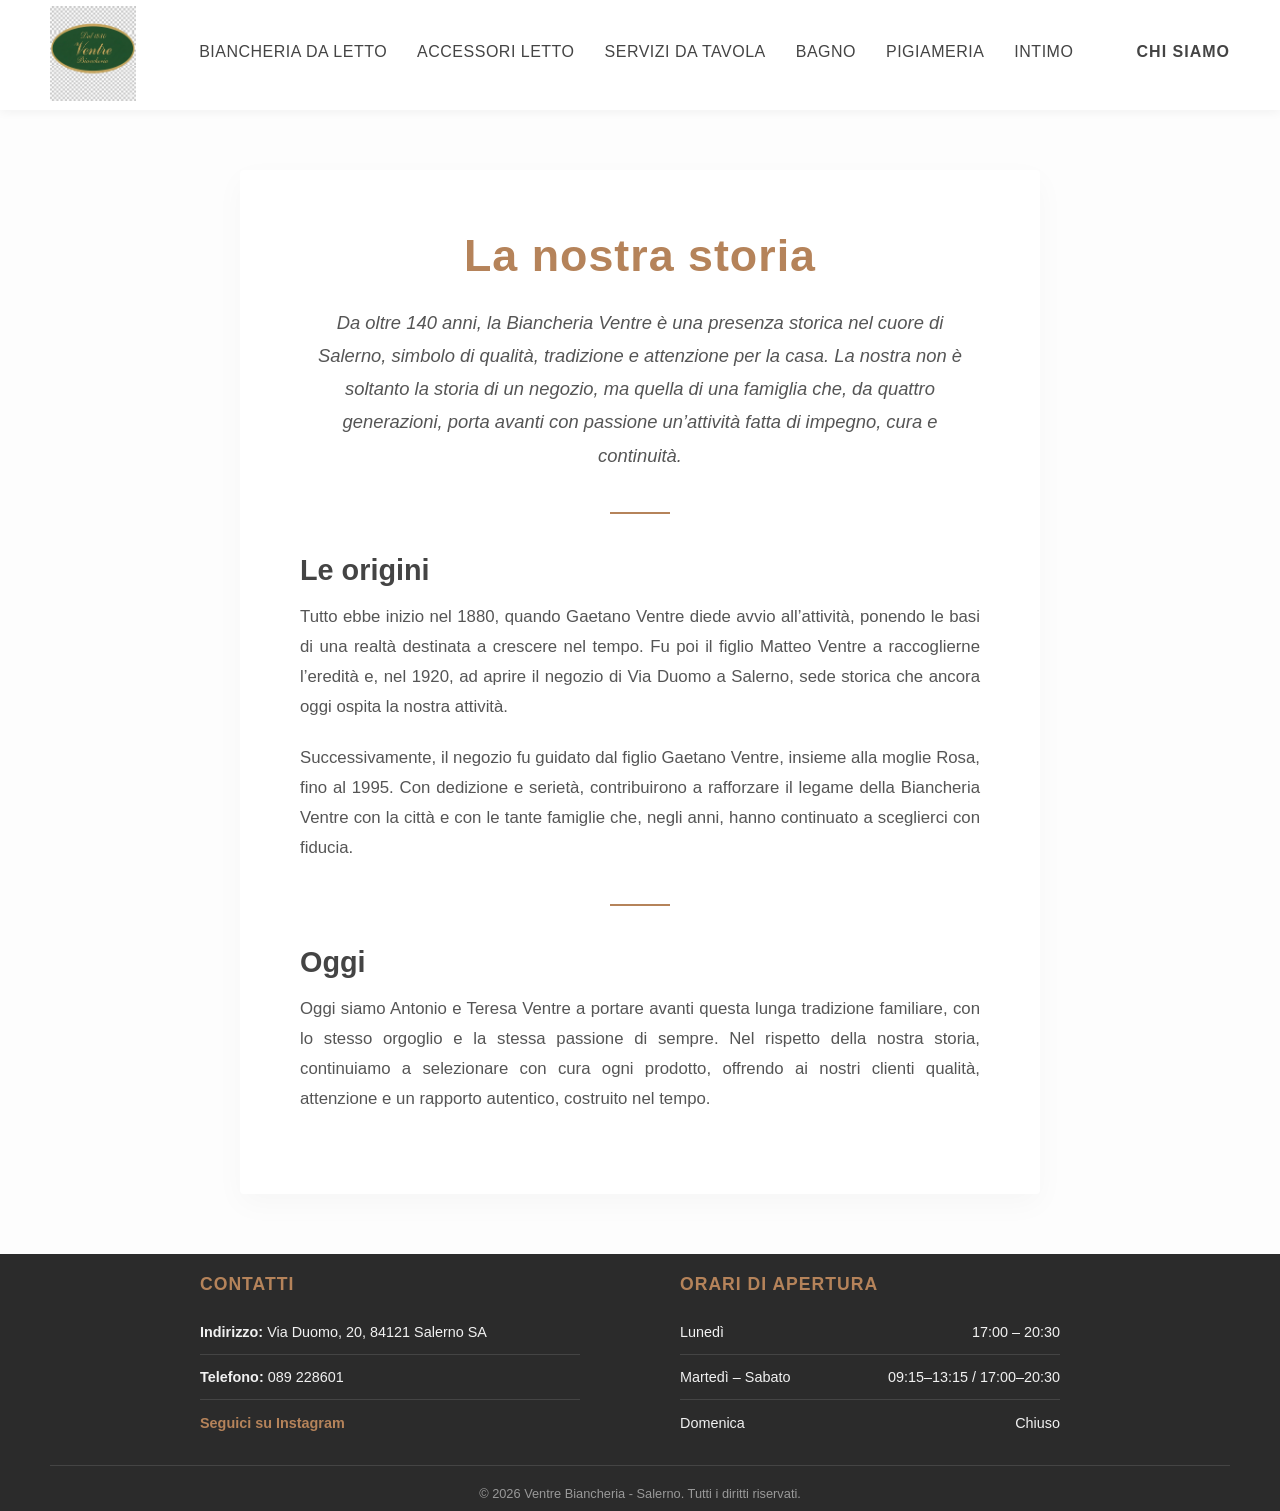
==== chi-siamo.html @ 9dea555a "Footer e pagina chi siamo" ====
<!DOCTYPE html>
<html lang="it">
<head>
    <meta charset="UTF-8">
    <meta name="viewport" content="width=device-width, initial-scale=1.0">
    <title>Chi Siamo - Biancheria Ventre dal 1880</title>
    <link rel="icon" href="./img/log.png" type="image/png">
    <link rel="stylesheet" href="style.css">
</head>
<body>

    <div id="header-container"></div>

    <main class="pagina-chi-siamo">
        
        <article class="storia-container">
            
            <h1 class="titolo-storia">La nostra storia</h1>
            
            <p class="intro-storia">
                Da oltre 140 anni, la Biancheria Ventre è una presenza storica nel cuore di Salerno, 
                simbolo di qualità, tradizione e attenzione per la casa. La nostra non è soltanto la 
                storia di un negozio, ma quella di una famiglia che, da quattro generazioni, porta avanti 
                con passione un’attività fatta di impegno, cura e continuità.
            </p>

            <div class="divisorio-elegante"></div>

            <h2 class="sottotitolo-storia">Le origini</h2>
            <p>
                Tutto ebbe inizio nel 1880, quando Gaetano Ventre diede avvio all’attività, ponendo le basi 
                di una realtà destinata a crescere nel tempo. Fu poi il figlio Matteo Ventre a raccoglierne 
                l’eredità e, nel 1920, ad aprire il negozio di Via Duomo a Salerno, sede storica che ancora 
                oggi ospita la nostra attività.
            </p>
            <p>
                Successivamente, il negozio fu guidato dal figlio Gaetano Ventre, insieme alla moglie Rosa, 
                fino al 1995. Con dedizione e serietà, contribuirono a rafforzare il legame della Biancheria 
                Ventre con la città e con le tante famiglie che, negli anni, hanno continuato a sceglierci con fiducia.
            </p>

            <div class="divisorio-elegante"></div>

            <h2 class="sottotitolo-storia">Oggi</h2>
            <p>
                Oggi siamo Antonio e Teresa Ventre a portare avanti questa lunga tradizione familiare, 
                con lo stesso orgoglio e la stessa passione di sempre. Nel rispetto della nostra storia, 
                continuiamo a selezionare con cura ogni prodotto, offrendo ai nostri clienti qualità, 
                attenzione e un rapporto autentico, costruito nel tempo.
            </p>

        </article>

    </main>

    <div id="footer-container"></div>

    <script src="./js/menu.js"></script>
    <script src="./js/footer.js"></script>

</body>
</html>
---- style.css ----
/* =========================================
   PANNELLO DI CONTROLLO (Variabili)
   ========================================= */
:root {
    --colore-sfondo-bar: #ffffff;    /* Bianco pulito per la barra */
    --colore-testo: #444444;         /* Grigio antracite morbido */
    --colore-accento: #b5835a;       /* Un color bronzo/fango elegante per l'hover */
    --colore-popup-bg: #ffffff;      /* Sfondo popup */
    --colore-sfondo-footer: #2b2b2b; /* Grigio scuro/antracite per il fondo */
    --colore-testo-footer: #f1f1f1;  /* Bianco morbido per il testo */
    --colore-accento-footer: #b5835a;/* Lo stesso color bronzo per i dettagli */
    --altezza-logo: 95px;            /* Logo un po' più grande e visibile*/
    --grandezza-testo-menu: 1.0rem;  /* Grandezza del testo del menu in alto */
    --font-principale: 'Segoe UI', Roboto, Helvetica, Arial, sans-serif; /* Font moderno */
}

/* Reset Generale */
* {
    margin: 0;
    padding: 0;
    box-sizing: border-box;
}

body {
    font-family: var(--font-principale);
    background-color: #fdfdfd; 
    color: var(--colore-testo);
    display: flex;
    flex-direction: column;
    min-height: 100vh; /* Il sito deve essere alto almeno il 100% dello schermo (View Height) */
}

main {
    flex-grow: 1; 
}

/* --- TOP BAR --- */
.top-bar {
    display: flex;
    justify-content: space-between;
    align-items: center;
    padding: 0 50px;                 /* Più spazio ai lati */
    height: 110px;                   /* Altezza fissa per dare respiro */
    background-color: var(--colore-sfondo-bar);
    box-shadow: 0 2px 10px rgba(0,0,0,0.05); /* Un'ombra leggerissima per dare eleganza */
    position: sticky;
    top: 0;
    z-index: 1000;
}

/* --- LOGO --- */
.logo-img {
    height: var(--altezza-logo);
    transition: transform 0.3s ease; /* Effetto zoom leggero al passaggio */
}
.logo-img:hover {
    transform: scale(1.05);
}

/* --- MENU CENTRALE --- */
.menu-list {
    list-style: none;
    display: flex;
    align-items: center;
    gap: 30px;
}

.menu-item {
    position: relative;
    display: flex;
    align-items: center; /* Centra il testo in verticale al millimetro */
    height: var(--altezza-logo); /* Il righello ora è qui */
}

/* 2. Il link torna normale, così la linea riappare sotto e non di lato */
.menu-item a {
    text-decoration: none;
    color: var(--colore-testo);
    font-size: var(--grandezza-testo-menu);
    font-weight: 500;
    letter-spacing: 0.5px;
    text-transform: uppercase;
    transition: color 0.3s ease;
    display: block; /* Comando fondamentale per mandare a capo la linea! */
}

/* Effetto Sottolineatura che appare al passaggio */
.menu-item a::after {
    content: '';
    display: block;
    width: 0;
    height: 1.5px;
    background: var(--colore-accento);
    transition: width 0.3s;
    margin-top: 5px;
}

.menu-item a:hover {
    color: var(--colore-accento);
}

.menu-item a:hover::after {
    width: 100%;
}

/* --- POPUP SOTTOCATEGORIE --- */
.popup-sottocategorie {
    display: none;
    position: absolute;
    top: 100%;
    left: 50%;
    transform: translateX(-50%);    /* Centra il popup rispetto alla voce */
    background-color: var(--colore-popup-bg);
    min-width: 220px;
    padding: 20px;
    border-top: 3px solid var(--colore-accento); /* Una linea di colore sopra il popup */
    box-shadow: 0 10px 30px rgba(0,0,0,0.1);
    text-align: center;
    border-radius: 0 0 8px 8px;     /* Arrotonda solo il basso */
}

/* --- STILE LINK SOTTOCATEGORIE --- */

.link-sottocategoria {
    display: block;          /* Fa sì che ogni link vada a capo occupando tutta la riga */
    text-decoration: none;   /* Toglie la sottolineatura standard */
    color: var(--colore-testo); /* Usa il grigio che abbiamo scelto sopra */
    padding: 8px 0;          /* Distanzia un po' i link tra loro */
    font-size: 0.9rem;       /* Leggermente più piccolo del menu principale */
    transition: all 0.2s;    /* Rende il passaggio del mouse morbidissimo */
    border-bottom: 1px solid transparent; /* Prepara un bordino invisibile */
}

.link-sottocategoria:hover {
    color: var(--colore-accento);    /* Cambia colore al passaggio */
    padding-left: 5px;               /* Piccolo effetto movimento verso destra */
    background-color: #fefefe;       /* Cambia leggermente lo sfondo della riga */
}

/* Animazione del popup */
.menu-item:hover .popup-sottocategorie {
    display: block;
    animation: fadeIn 0.3s ease;
}

@keyframes fadeIn {
    from { opacity: 0; transform: translateX(-50%) translateY(10px); }
    to { opacity: 1; transform: translateX(-50%) translateY(0); }
}

.info-destra {
    display: flex;
    align-items: center;
    height: var(--altezza-logo);
}

/* --- CHI SIAMO (DESTRA) --- */
.btn-chi-siamo {
    text-decoration: none;
    color: var(--colore-testo);
    font-size: var(--grandezza-testo-menu); 
    font-weight: 600;
    text-transform: uppercase;
    letter-spacing: 1px;
    transition: color 0.3s;
    display: block;
}

.btn-chi-siamo:hover {
    color: var(--colore-accento);   /* Cambia solo colore al passaggio */
}

.btn-chi-siamo::after {
    content: '';
    display: block;
    width: 0;
    height: 1.5px;                   /* Stesso spessore del menu */
    background: var(--colore-accento); /* Usa il color bronzo */
    transition: width 0.3s;
    margin-top: 5px;                 /* Stesso spazio che spinge la linea in basso */
}

.btn-chi-siamo:hover::after {
    width: 100%;
}

/* =========================================
   PAGINA "CHI SIAMO"
   ========================================= */

.pagina-chi-siamo {
    padding: 60px 20px;           /* Spazio sopra e sotto per far respirare la pagina */
    background-color: #fdfdfd;    /* Sfondo morbidissimo */
}

/* La scatola bianca centrale che contiene il testo */
.storia-container {
    max-width: 800px;             /* Non troppo largo, altrimenti l'occhio si stanca a leggere */
    margin: 0 auto;               /* Centra la scatola nello schermo */
    background-color: #ffffff;
    padding: 60px;                /* Spazio tra il testo e i bordi della scatola */
    box-shadow: 0 10px 30px rgba(0,0,0,0.03); /* Un'ombra impercettibile per dare rilievo */
    border-radius: 4px;
}

/* Titolo principale */
.titolo-storia {
    text-align: center;
    color: var(--colore-accento); /* Usa il color bronzo che abbiamo impostato su in cima */
    font-size: 2.8rem;
    margin-bottom: 25px;
    letter-spacing: 1px;
}

/* Sottotitoli (Le origini, Oggi) */
.sottotitolo-storia {
    color: var(--colore-testo);
    font-size: 1.8rem;
    margin-top: 30px;
    margin-bottom: 15px;
}

/* Stile per i testi dei paragrafi */
.storia-container p {
    font-size: 1.05rem;
    line-height: 1.8;             /* Spazio tra le righe per facilitare la lettura */
    margin-bottom: 20px;
    color: #555;                  /* Un grigio leggermente più morbido per la lettura lunga */
    text-align: justify;          /* Allinea il testo sia a destra che a sinistra */
}

/* Stile speciale per l'introduzione */
.intro-storia {
    font-size: 1.15rem !important; /* Leggermente più grande del resto */
    font-style: italic;            /* Corsivo per dare un tono poetico/storico */
    text-align: center !important; /* L'intro la centriamo */
    color: #666;
}

/* La lineetta decorativa per separare le sezioni */
.divisorio-elegante {
    width: 60px;
    height: 2px;
    background-color: var(--colore-accento);
    margin: 40px auto;            /* Si posiziona automaticamente al centro */
}

/* =========================================
   FOOTER (Parte finale del sito)
   ========================================= */

.main-footer {
    background-color: var(--colore-sfondo-footer);
    color: var(--colore-testo-footer);
    padding: 20px 50px 10px 50px; /* Spazi interni molto ridotti */
    margin-top: auto;             /* Aiuta a spingere il footer a fine pagina */
}

.footer-content {
    display: flex;
    justify-content: center; /* Centra le due colonne in mezzo allo schermo */
    gap: 80px;               /* Distanza elegante tra Contatti e Orari */
    flex-wrap: wrap;
    max-width: 900px;        /* Evita che le colonne si allontanino troppo sui monitor grandi */
    margin: 0 auto 20px auto;/* auto a destra e sinistra centra il blocco intero */
}

/* Stile per ogni singola colonna */
.footer-col {
    flex: 0 1 350px;         /* Le colonne saranno larghe al massimo 350px */
}

.footer-col h3 {
    font-size: 1.1rem;
    text-transform: uppercase;
    letter-spacing: 1px;
    margin-bottom: 15px;
    color: var(--colore-accento-footer);
}

.footer-col p {
    font-size: 0.9rem;
    line-height: 1.6;
    margin-bottom: 10px;
}

.footer-col:last-child {
    text-align: left;
}

/* Stile per la riga finale del Copyright */
.footer-bottom {
    text-align: center;
    font-size: 0.8rem;
    border-top: 1px solid #444;     /* Riga separatrice sopra il copyright */
    padding-top: 20px;
    color: #999;                    /* Grigio più chiaro per non distrarre */
}

/* Allarghiamo un po' le colonne per evitare che l'indirizzo vada a capo */
.footer-col {
    flex: 0 1 400px; 
}

/* La struttura base per entrambe le liste (Contatti e Orari) */
.lista-allineata {
    list-style: none;
    max-width: 380px;
}

/* LA MAGIA: Impostiamo un'altezza fissa per TUTTE le righe! */
.lista-allineata li {
    font-size: 0.9rem;
    padding: 8px 0;
    min-height: 45px;        /* Tutte le righe saranno alte almeno 45 pixel */
    display: flex;
    align-items: center;     /* Centra il testo in altezza nella sua riga */
}

/* Stile per la colonna Contatti */
.riga-contatti {
    border-bottom: 1px solid #444;  /* Sostituito "transparent" con il colore della linea visibile! */
    width: 100%;                    /* Assicura che la linea sia lunga quanto quella degli orari */
}

/* Stile per la colonna Orari */
.riga-orari {
    justify-content: space-between; /* Giorni a sinistra, ore a destra */
    border-bottom: 1px solid #444;  /* Riga visibile */
    width: 100%;
}

.lista-allineata li:last-child {
    border-bottom: none; /* "none" significa "nessuno", quindi fa sparire l'ultima riga */
}
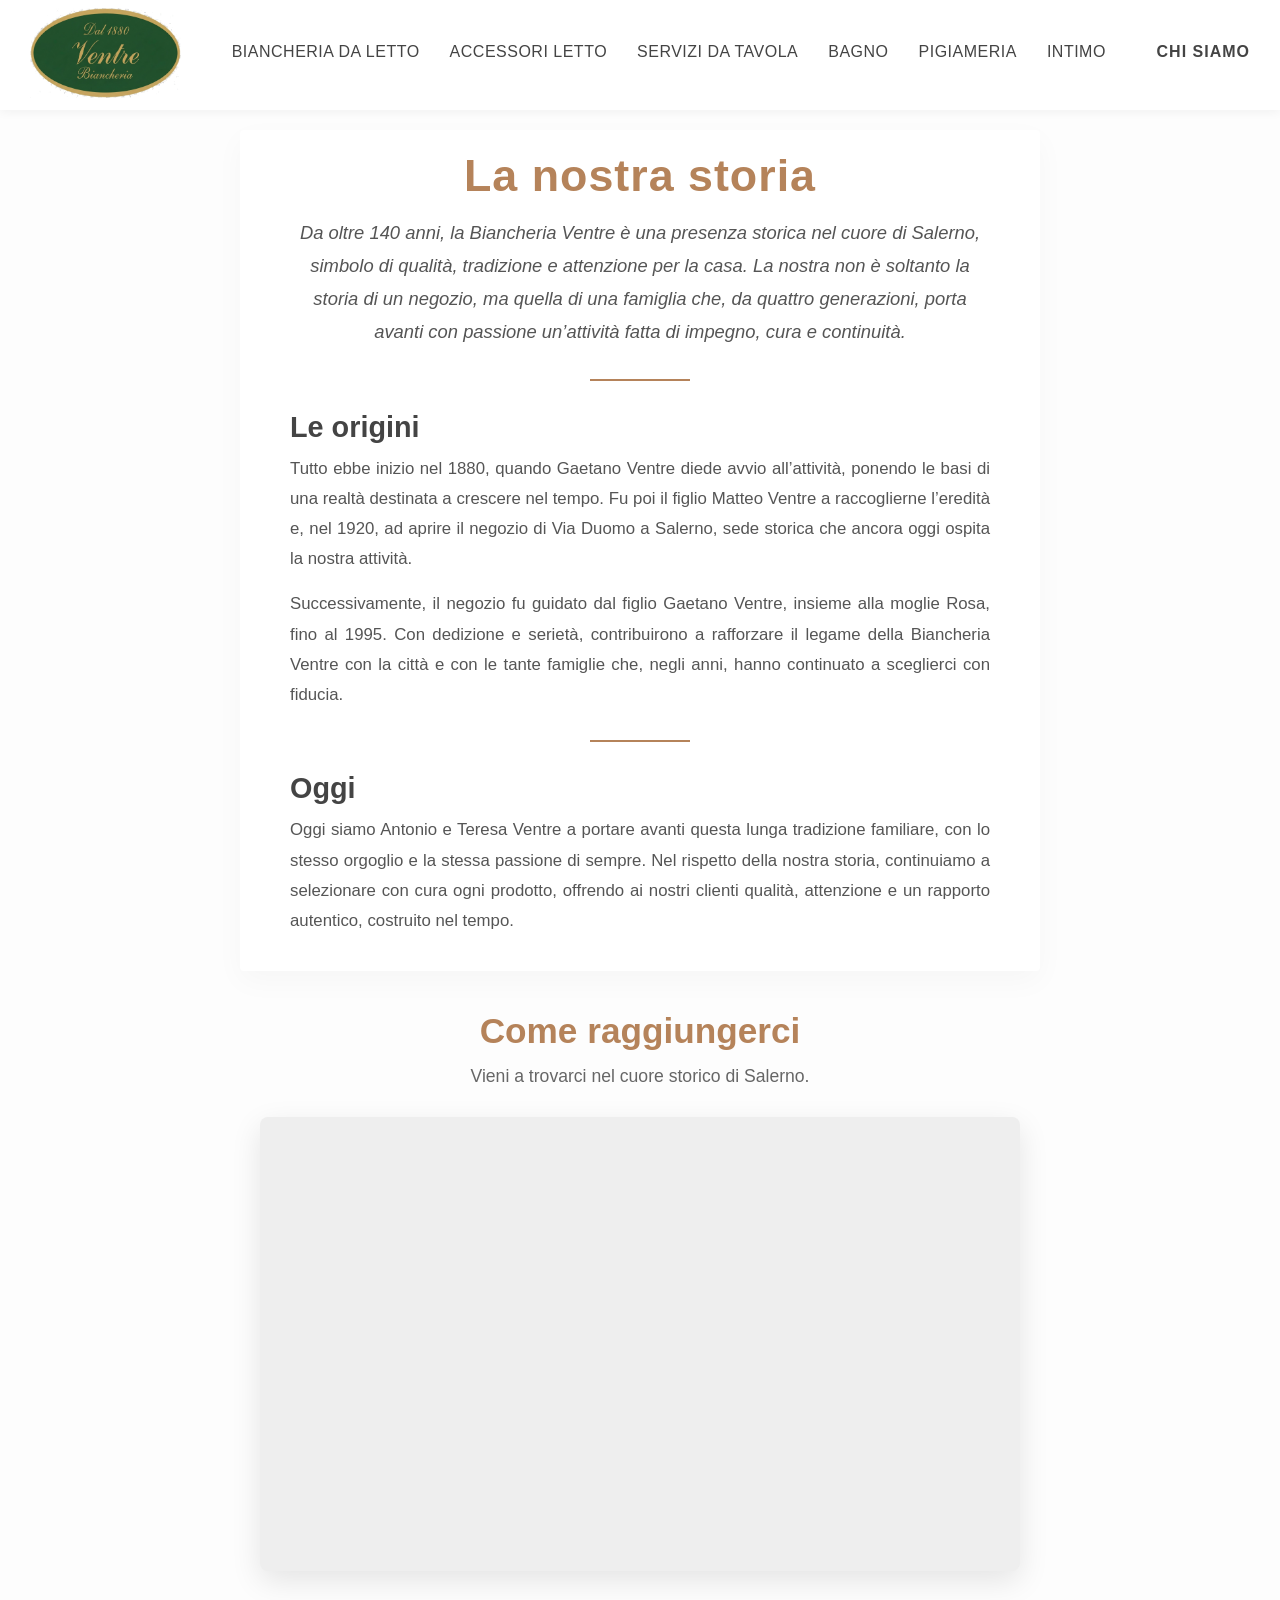
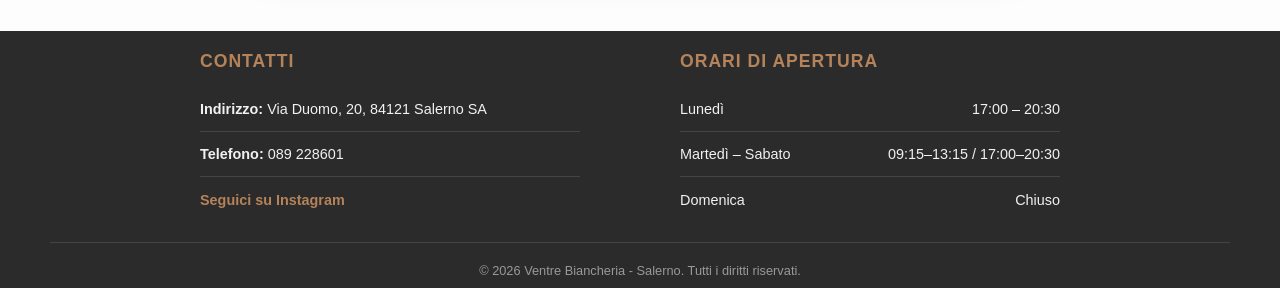
==== commit 8697fd01: "Come raggiungerci-chi_siamo" ====
--- a/chi-siamo.html
+++ b/chi-siamo.html
@@ -50,6 +50,18 @@
             </p>
 
         </article>
+        
+        <section class="sezione-mappa">
+            <h2 class="titolo-mappa">Come raggiungerci</h2>
+            <p class="sottotitolo-mappa">Vieni a trovarci nel cuore storico di Salerno.</p>
+            
+            <div class="contenitore-mappa">
+                <iframe 
+                    src="https://www.google.com/maps/embed?pb=!1m18!1m12!1m3!1d3025.774422131521!2d14.759333799999999!3d40.678939!2m3!1f0!2f0!3f0!3m2!1i1024!2i768!4f13.1!3m3!1m2!1s0x133bc22f5de855bf%3A0x8a1cd6700979a25c!2sVentre%20Antonio%20biancheria!5e0!3m2!1sit!2sit!4v1773412948209!5m2!1sit!2sit" 
+                    width="100%" height="450" style="border:0;" allowfullscreen="" loading="lazy" referrerpolicy="no-referrer-when-downgrade">
+                </iframe>
+            </div>
+        </section>
 
     </main>
 
--- a/style.css
+++ b/style.css
@@ -9,7 +9,7 @@
     --colore-sfondo-footer: #2b2b2b; /* Grigio scuro/antracite per il fondo */
     --colore-testo-footer: #f1f1f1;  /* Bianco morbido per il testo */
     --colore-accento-footer: #b5835a;/* Lo stesso color bronzo per i dettagli */
-    --altezza-logo: 95px;            /* Logo un po' più grande e visibile*/
+    --altezza-logo: 90px;            /* Logo un po' più grande e visibile*/
     --grandezza-testo-menu: 1.0rem;  /* Grandezza del testo del menu in alto */
     --font-principale: 'Segoe UI', Roboto, Helvetica, Arial, sans-serif; /* Font moderno */
 }
@@ -39,7 +39,7 @@
     display: flex;
     justify-content: space-between;
     align-items: center;
-    padding: 0 50px;                 /* Più spazio ai lati */
+    padding: 0 30px;                 /* Più spazio ai lati */
     height: 110px;                   /* Altezza fissa per dare respiro */
     background-color: var(--colore-sfondo-bar);
     box-shadow: 0 2px 10px rgba(0,0,0,0.05); /* Un'ombra leggerissima per dare eleganza */
@@ -112,7 +112,7 @@
     transform: translateX(-50%);    /* Centra il popup rispetto alla voce */
     background-color: var(--colore-popup-bg);
     min-width: 220px;
-    padding: 20px;
+    padding: 10px;
     border-top: 3px solid var(--colore-accento); /* Una linea di colore sopra il popup */
     box-shadow: 0 10px 30px rgba(0,0,0,0.1);
     text-align: center;
@@ -189,7 +189,7 @@
    ========================================= */
 
 .pagina-chi-siamo {
-    padding: 60px 20px;           /* Spazio sopra e sotto per far respirare la pagina */
+    padding: 20px 10px;           /* Spazio sopra e sotto per far respirare la pagina */
     background-color: #fdfdfd;    /* Sfondo morbidissimo */
 }
 
@@ -198,7 +198,7 @@
     max-width: 800px;             /* Non troppo largo, altrimenti l'occhio si stanca a leggere */
     margin: 0 auto;               /* Centra la scatola nello schermo */
     background-color: #ffffff;
-    padding: 60px;                /* Spazio tra il testo e i bordi della scatola */
+    padding: 20px 50px;                /* Spazio tra il testo e i bordi della scatola */
     box-shadow: 0 10px 30px rgba(0,0,0,0.03); /* Un'ombra impercettibile per dare rilievo */
     border-radius: 4px;
 }
@@ -208,7 +208,7 @@
     text-align: center;
     color: var(--colore-accento); /* Usa il color bronzo che abbiamo impostato su in cima */
     font-size: 2.8rem;
-    margin-bottom: 25px;
+    margin-bottom: 15px;
     letter-spacing: 1px;
 }
 
@@ -216,15 +216,15 @@
 .sottotitolo-storia {
     color: var(--colore-testo);
     font-size: 1.8rem;
-    margin-top: 30px;
-    margin-bottom: 15px;
+    margin-top: 20px;
+    margin-bottom: 10px;
 }
 
 /* Stile per i testi dei paragrafi */
 .storia-container p {
     font-size: 1.05rem;
     line-height: 1.8;             /* Spazio tra le righe per facilitare la lettura */
-    margin-bottom: 20px;
+    margin-bottom: 15px;
     color: #555;                  /* Un grigio leggermente più morbido per la lettura lunga */
     text-align: justify;          /* Allinea il testo sia a destra che a sinistra */
 }
@@ -239,12 +239,42 @@
 
 /* La lineetta decorativa per separare le sezioni */
 .divisorio-elegante {
-    width: 60px;
+    width: 100px;
     height: 2px;
     background-color: var(--colore-accento);
-    margin: 40px auto;            /* Si posiziona automaticamente al centro */
-}
-
+    margin: 30px auto;            /* Si posiziona automaticamente al centro */
+}
+
+/* =========================================
+   SEZIONE MAPPA
+   ========================================= */
+.sezione-mappa {
+    max-width: 800px;         /* Larga esattamente quanto il testo della storia */
+    margin: 40px auto;        /* 60px di spazio sopra e sotto, "auto" per centrarla */
+    text-align: center;       /* Centra i titoli */
+    padding: 0px 20px;          /* Evita che tocchi i bordi sui cellulari */
+}
+
+.titolo-mappa {
+    color: var(--colore-accento); /* Il tuo color bronzo elegante */
+    font-size: 2.2rem;
+    margin-bottom: 15px;
+}
+
+.sottotitolo-mappa {
+    color: #666;
+    margin-bottom: 30px;
+    font-size: 1.1rem;
+}
+
+/* La cornice della mappa */
+.contenitore-mappa {
+    width: 100%;
+    border-radius: 8px;       /* Arrotonda gli angoli della mappa */
+    overflow: hidden;         /* "Taglia" gli spigoli della mappa che escono dagli angoli arrotondati */
+    box-shadow: 0 10px 30px rgba(0,0,0,0.1); /* Un'ombra morbida ed elegante */
+    background-color: #eee;   /* Colore di fondo mentre la mappa carica */
+}
 /* =========================================
    FOOTER (Parte finale del sito)
    ========================================= */
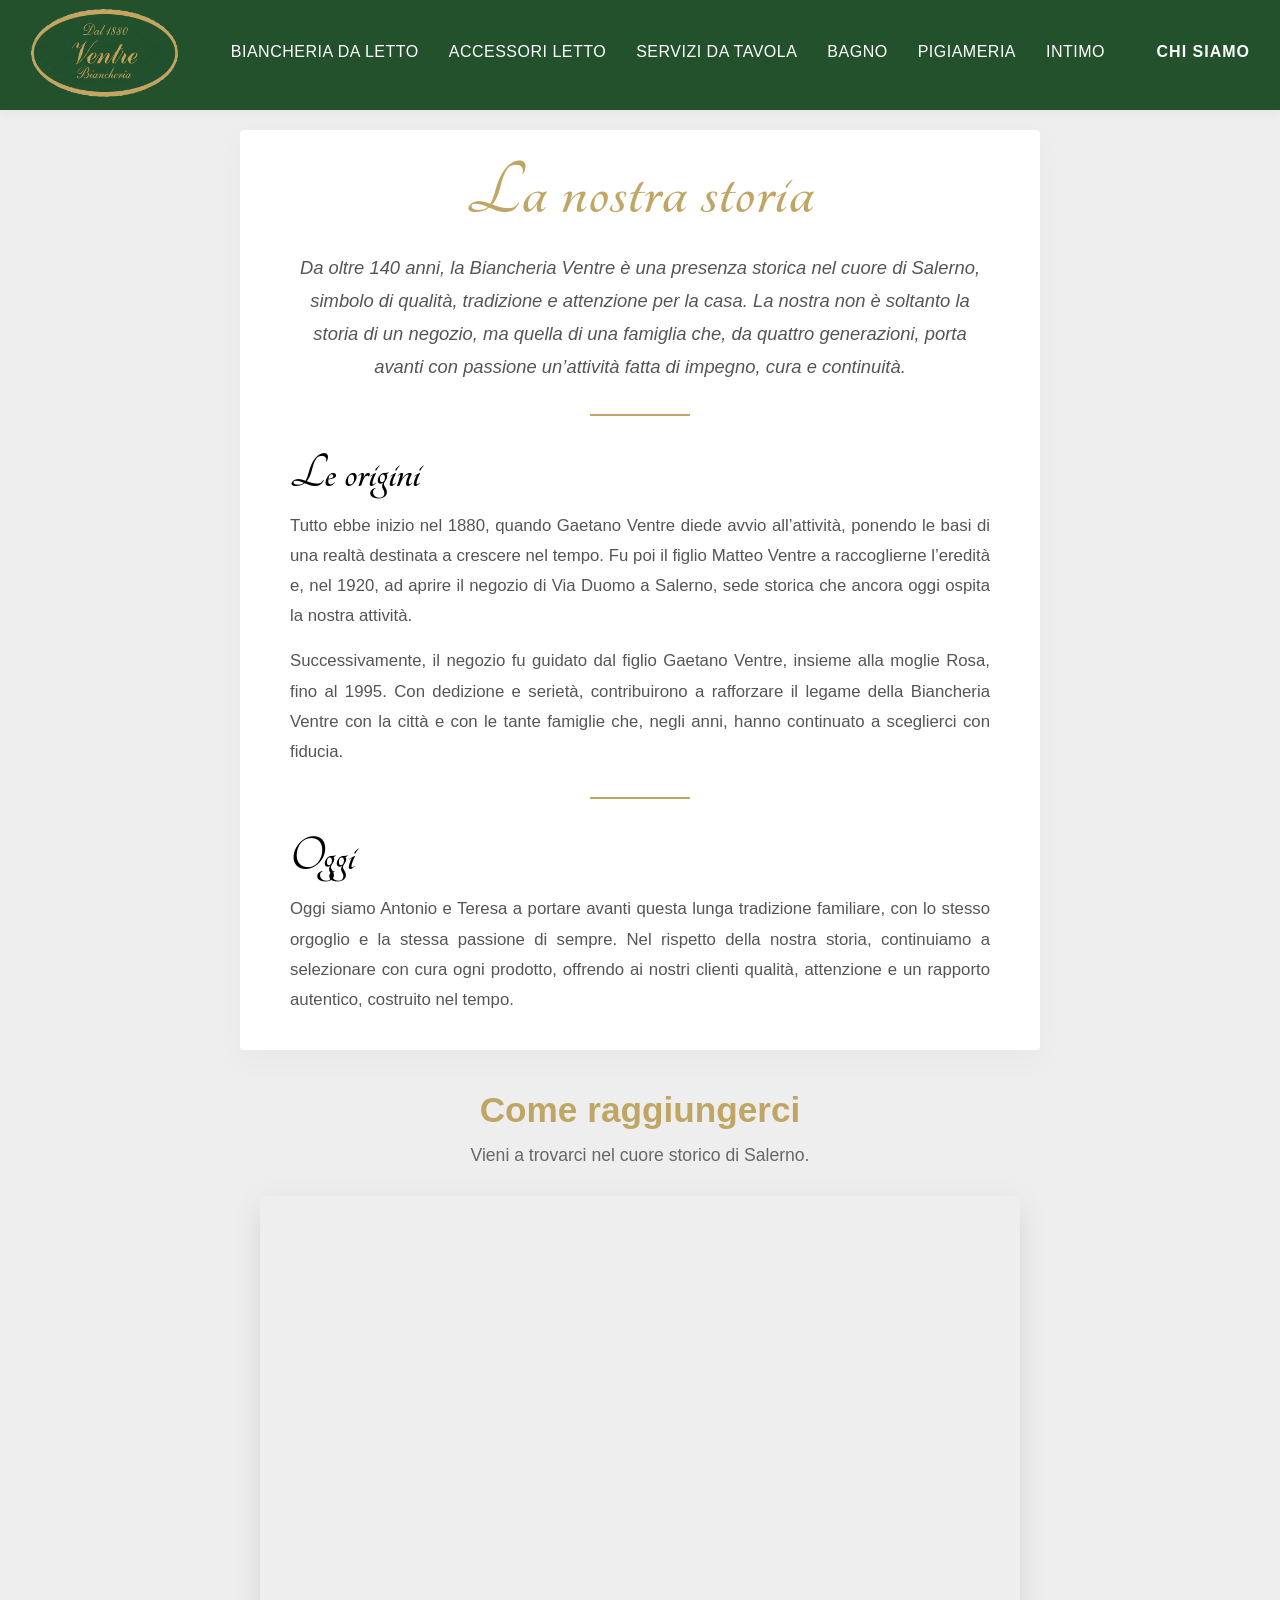
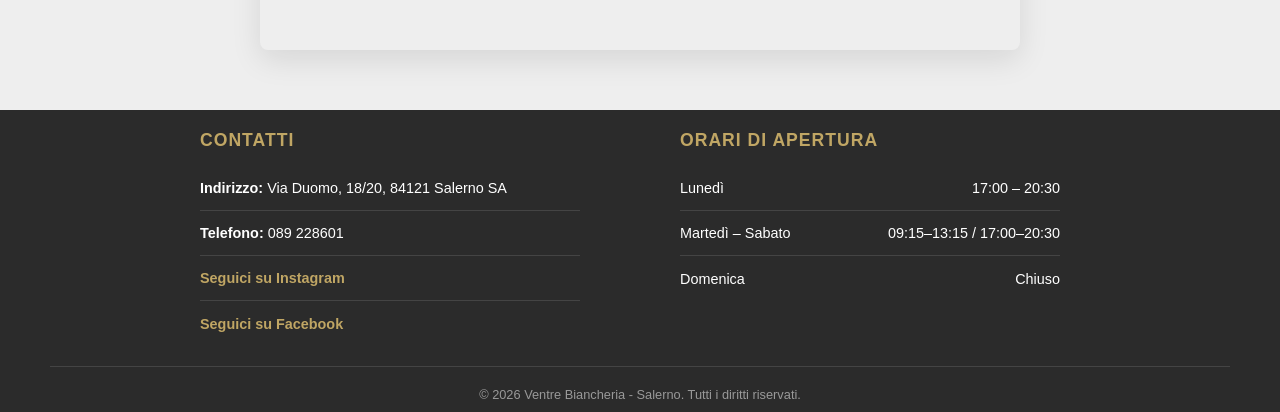
==== commit 3f72d4a4: "sistemazione di font nel chi siamo, aggiunta di link facebook, aggiunta loghi di facebook e insta." ====
--- a/chi-siamo.html
+++ b/chi-siamo.html
@@ -5,7 +5,10 @@
     <meta name="viewport" content="width=device-width, initial-scale=1.0">
     <title>Chi Siamo - Biancheria Ventre dal 1880</title>
     <link rel="icon" href="./img/log.png" type="image/png">
-    <link rel="stylesheet" href="style.css">
+    <link href="https://fonts.googleapis.com/css2?family=Tangerine:wght@700&display=swap" rel="stylesheet">
+        <link rel="stylesheet" href="https://cdnjs.cloudflare.com/ajax/libs/font-awesome/6.5.0/css/all.min.css">
+        <link rel="stylesheet" href="style.css">
+
 </head>
 <body>
 
@@ -43,7 +46,7 @@
 
             <h2 class="sottotitolo-storia">Oggi</h2>
             <p>
-                Oggi siamo Antonio e Teresa Ventre a portare avanti questa lunga tradizione familiare, 
+                Oggi siamo Antonio e Teresa a portare avanti questa lunga tradizione familiare, 
                 con lo stesso orgoglio e la stessa passione di sempre. Nel rispetto della nostra storia, 
                 continuiamo a selezionare con cura ogni prodotto, offrendo ai nostri clienti qualità, 
                 attenzione e un rapporto autentico, costruito nel tempo.
--- a/style.css
+++ b/style.css
@@ -2,16 +2,33 @@
    PANNELLO DI CONTROLLO (Variabili)
    ========================================= */
 :root {
-    --colore-sfondo-bar: #ffffff;    /* Bianco pulito per la barra */
-    --colore-testo: #444444;         /* Grigio antracite morbido */
-    --colore-accento: #b5835a;       /* Un color bronzo/fango elegante per l'hover */
-    --colore-popup-bg: #ffffff;      /* Sfondo popup */
-    --colore-sfondo-footer: #2b2b2b; /* Grigio scuro/antracite per il fondo */
-    --colore-testo-footer: #f1f1f1;  /* Bianco morbido per il testo */
-    --colore-accento-footer: #b5835a;/* Lo stesso color bronzo per i dettagli */
-    --altezza-logo: 90px;            /* Logo un po' più grande e visibile*/
-    --grandezza-testo-menu: 1.0rem;  /* Grandezza del testo del menu in alto */
-    --font-principale: 'Segoe UI', Roboto, Helvetica, Arial, sans-serif; /* Font moderno */
+    --background-color: #eeeeee;
+    /* Colore di sfondo del body */
+    --colore-sfondo-bar: #23512C;
+    /* Bianco pulito per la barra */
+    --colore-testo: #000000;
+    /* Grigio antracite morbido */
+    --colore-testo2: #C0A664;
+    /* Oro del logo */
+    --colore-accento: #C0A664;
+    /* Un color bronzo/fango elegante per l'hover */
+    --colore-popup-bg: #ffffff;
+    /* Sfondo popup */
+    --colore-sfondo-footer: #2b2b2b;
+    /* Grigio scuro/antracite per il fondo */
+    --colore-testo-footer: #ffffff;
+    /* Bianco morbido per il testo */
+    --colore-accento-footer: #C0A664;
+    /* Lo stesso color bronzo per i dettagli */
+    --colore-sfondo-menu-tendina: #ffffff;
+    /* Colore personalizzabile per lo sfondo dei menu a tendina */
+    --altezza-logo: 90px;
+    /* Logo un po' più grande e visibile*/
+    --grandezza-testo-menu: 1.0rem;
+    /* Grandezza del testo del menu in alto */
+    --font-principale: 'Segoe UI', Roboto, Helvetica, Arial, sans-serif;
+    /* Font moderno */
+    --font-logo: 'Tangerine', cursive;
 }
 
 /* Reset Generale */
@@ -23,15 +40,16 @@
 
 body {
     font-family: var(--font-principale);
-    background-color: #fdfdfd; 
+    background-color: var(--background-color);
     color: var(--colore-testo);
     display: flex;
     flex-direction: column;
-    min-height: 100vh; /* Il sito deve essere alto almeno il 100% dello schermo (View Height) */
+    min-height: 100vh;
+    /* Il sito deve essere alto almeno il 100% dello schermo (View Height) */
 }
 
 main {
-    flex-grow: 1; 
+    flex-grow: 1;
 }
 
 /* --- TOP BAR --- */
@@ -39,10 +57,13 @@
     display: flex;
     justify-content: space-between;
     align-items: center;
-    padding: 0 30px;                 /* Più spazio ai lati */
-    height: 110px;                   /* Altezza fissa per dare respiro */
+    padding: 0 30px;
+    /* Più spazio ai lati */
+    height: 110px;
+    /* Altezza fissa per dare respiro */
     background-color: var(--colore-sfondo-bar);
-    box-shadow: 0 2px 10px rgba(0,0,0,0.05); /* Un'ombra leggerissima per dare eleganza */
+    box-shadow: 0 2px 10px rgba(0, 0, 0, 0.05);
+    /* Un'ombra leggerissima per dare eleganza */
     position: sticky;
     top: 0;
     z-index: 1000;
@@ -51,8 +72,10 @@
 /* --- LOGO --- */
 .logo-img {
     height: var(--altezza-logo);
-    transition: transform 0.3s ease; /* Effetto zoom leggero al passaggio */
-}
+    transition: transform 0.3s ease;
+    /* Effetto zoom leggero al passaggio */
+}
+
 .logo-img:hover {
     transform: scale(1.05);
 }
@@ -68,24 +91,27 @@
 .menu-item {
     position: relative;
     display: flex;
-    align-items: center; /* Centra il testo in verticale al millimetro */
-    height: var(--altezza-logo); /* Il righello ora è qui */
+    align-items: center;
+    /* Centra il testo in verticale al millimetro */
+    height: var(--altezza-logo);
+    /* Il righello ora è qui */
 }
 
 /* 2. Il link torna normale, così la linea riappare sotto e non di lato */
-.menu-item a {
+.menu-item>a {
     text-decoration: none;
-    color: var(--colore-testo);
+    color: var(--colore-popup-bg);
     font-size: var(--grandezza-testo-menu);
     font-weight: 500;
     letter-spacing: 0.5px;
     text-transform: uppercase;
     transition: color 0.3s ease;
-    display: block; /* Comando fondamentale per mandare a capo la linea! */
+    display: block;
+    /* Comando fondamentale per mandare a capo la linea! */
 }
 
 /* Effetto Sottolineatura che appare al passaggio */
-.menu-item a::after {
+.menu-item>a::after {
     content: '';
     display: block;
     width: 0;
@@ -95,11 +121,11 @@
     margin-top: 5px;
 }
 
-.menu-item a:hover {
+.menu-item:hover>a {
     color: var(--colore-accento);
 }
 
-.menu-item a:hover::after {
+.menu-item:hover>a::after {
     width: 100%;
 }
 
@@ -107,34 +133,69 @@
 .popup-sottocategorie {
     display: none;
     position: absolute;
-    top: 100%;
+    top: calc(100% - 10px);
+    /* Solleva il popup per avvicinarlo alla scritta */
     left: 50%;
-    transform: translateX(-50%);    /* Centra il popup rispetto alla voce */
-    background-color: var(--colore-popup-bg);
-    min-width: 220px;
+    transform: translateX(-50%);
+    /* Centra il popup rispetto alla voce */
+    background-color: var(--colore-sfondo-menu-tendina);
+    min-width: 200px;
     padding: 10px;
-    border-top: 3px solid var(--colore-accento); /* Una linea di colore sopra il popup */
-    box-shadow: 0 10px 30px rgba(0,0,0,0.1);
-    text-align: center;
-    border-radius: 0 0 8px 8px;     /* Arrotonda solo il basso */
+    border-top: 3px solid var(--colore-accento);
+    /* Una linea di colore sopra il popup */
+    box-shadow: 0 10px 30px rgba(0, 0, 0, 0.1);
+    text-align: left;
+    border-radius: 0 8px 8px 8px;
+    /* Arrotonda solo il basso */
 }
 
 /* --- STILE LINK SOTTOCATEGORIE --- */
 
 .link-sottocategoria {
-    display: block;          /* Fa sì che ogni link vada a capo occupando tutta la riga */
-    text-decoration: none;   /* Toglie la sottolineatura standard */
-    color: var(--colore-testo); /* Usa il grigio che abbiamo scelto sopra */
-    padding: 8px 0;          /* Distanzia un po' i link tra loro */
-    font-size: 0.9rem;       /* Leggermente più piccolo del menu principale */
-    transition: all 0.2s;    /* Rende il passaggio del mouse morbidissimo */
-    border-bottom: 1px solid transparent; /* Prepara un bordino invisibile */
-}
-
-.link-sottocategoria:hover {
-    color: var(--colore-accento);    /* Cambia colore al passaggio */
-    padding-left: 5px;               /* Piccolo effetto movimento verso destra */
-    background-color: #fefefe;       /* Cambia leggermente lo sfondo della riga */
+    display: block;
+    position: relative;
+    /* Per posizionamento della linea */
+    text-decoration: none;
+    color: var(--colore-testo);
+    padding: 8px 15px;
+    /* Distanzia i link e definisce margini interni uniformi */
+    font-size: var(--grandezza-testo-menu);
+    text-transform: uppercase;
+    letter-spacing: 0.5px;
+    font-weight: 400;
+    transition: color 0.2s;
+    text-align: left;
+    /* Allinea il testo a sinistra per tutto il sotto menu */
+}
+
+/* Base della linea orizzontale invisibile */
+.link-sottocategoria::after {
+    content: '';
+    position: absolute;
+    bottom: 2px;
+    left: 15px;
+    /* Allineato esattamente col testo grazie al padding */
+    width: 0;
+    height: 1.5px;
+    background: var(--colore-accento);
+    transition: width 0.3s ease;
+}
+
+/* Sovrascrive i tag strong rimasti nell'HTML per non farli risultare in grassetto */
+.link-sottocategoria strong {
+    font-weight: 400;
+}
+
+.link-sottocategoria:hover,
+.has-submenu:hover>.link-sottocategoria {
+    color: var(--colore-accento);
+    /* Nessun cambio di sfondo o padding che sciatta la linea */
+}
+
+/* Riempiamo la linea sotto al passaggio (la linea non dà fastidio ai sottomenu perchè è posizionata assoluta) */
+.link-sottocategoria:hover::after,
+.has-submenu:hover>.link-sottocategoria::after {
+    width: calc(100% - 30px);
 }
 
 /* Animazione del popup */
@@ -144,8 +205,99 @@
 }
 
 @keyframes fadeIn {
-    from { opacity: 0; transform: translateX(-50%) translateY(10px); }
-    to { opacity: 1; transform: translateX(-50%) translateY(0); }
+    from {
+        opacity: 0;
+        transform: translateX(-50%) translateY(10px);
+    }
+
+    to {
+        opacity: 1;
+        transform: translateX(-50%) translateY(0);
+    }
+}
+
+/* --- SOTTO-SOTTOCATEGORIE --- */
+.has-submenu {
+    position: relative;
+    /* Per allineare il popup interno a questo figlio */
+}
+
+/* Stile popup terzo livello */
+.popup-sotto-sottocategorie {
+    display: none;
+    position: absolute;
+    top: 0;
+    left: 100%;
+    /* Si apre a destra del pannello padre */
+    background-color: var(--colore-sfondo-menu-tendina);
+    min-width: 200px;
+    padding: 10px;
+    margin-left: 0;
+    /* Nessun margine: elimina il vuoto (death-zone) dove si perdeva l'hover! */
+    border-top: 3px solid var(--colore-accento);
+    /* Linea color oro anche sul sottomenu come nel principale */
+    box-shadow: 10px 10px 30px rgba(0, 0, 0, 0.1);
+    border-radius: 0 8px 8px 8px;
+    /* Angoli smussati, ma diritto in alto a sinistra per attaccarsi bene */
+}
+
+/* Triangolino "freccia" che sporge a sinistra e indica il menu genitore */
+.popup-sotto-sottocategorie::before {
+    content: '';
+    position: absolute;
+    top: 16px;
+    /* allineato verticalmente al primo elemento (13px + 3px div di bordo) */
+    left: -7px;
+    /* sporge fuori a sinistra per sovrapporsi sottilmente */
+    border-width: 8px 8px 8px 0;
+    border-style: solid;
+    border-color: transparent var(--colore-sfondo-menu-tendina) transparent transparent;
+}
+
+/* Hover per aprire il terzo livello */
+.has-submenu:hover .popup-sotto-sottocategorie {
+    display: block;
+    animation: popupScaleFade 0.25s cubic-bezier(0.18, 0.89, 0.32, 1.28) forwards;
+    transform-origin: top left;
+}
+
+/* Animazione fluida con un piccolissimo "rimbalzo" (scala da giù verso l'alto) */
+@keyframes popupScaleFade {
+    from {
+        opacity: 0;
+        transform: scale(0.95) translateX(-8px);
+    }
+
+    to {
+        opacity: 1;
+        transform: scale(1) translateX(0);
+    }
+}
+
+/* Modifiche ai link padri per avere la freccia ben impaginata */
+.has-submenu>.link-sottocategoria {
+    display: flex;
+    justify-content: space-between;
+    /* Spinge la freccia a destra */
+    align-items: center;
+    padding-left: 15px;
+    padding-right: 15px;
+    text-align: left;
+    /* Migliore leggibilità */
+}
+
+/* Non serve ripetere test-align o hover shifting laterale perchè i testi 
+   hanno tutti padding-left 15px nativamente! I flexbox dei sottomenu ereditano elegantemente. */
+
+/* Effetto freccia */
+.has-submenu .freccia {
+    font-size: 0.7rem;
+    color: var(--colore-accento);
+    transition: transform 0.2s;
+}
+
+.has-submenu:hover .freccia {
+    transform: translateX(3px);
 }
 
 .info-destra {
@@ -157,8 +309,8 @@
 /* --- CHI SIAMO (DESTRA) --- */
 .btn-chi-siamo {
     text-decoration: none;
-    color: var(--colore-testo);
-    font-size: var(--grandezza-testo-menu); 
+    color: var(--colore-popup-bg);
+    font-size: var(--grandezza-testo-menu);
     font-weight: 600;
     text-transform: uppercase;
     letter-spacing: 1px;
@@ -167,17 +319,21 @@
 }
 
 .btn-chi-siamo:hover {
-    color: var(--colore-accento);   /* Cambia solo colore al passaggio */
+    color: var(--colore-accento);
+    /* Cambia solo colore al passaggio */
 }
 
 .btn-chi-siamo::after {
     content: '';
     display: block;
     width: 0;
-    height: 1.5px;                   /* Stesso spessore del menu */
-    background: var(--colore-accento); /* Usa il color bronzo */
+    height: 1.5px;
+    /* Stesso spessore del menu */
+    background: var(--colore-accento);
+    /* Usa il color bronzo */
     transition: width 0.3s;
-    margin-top: 5px;                 /* Stesso spazio che spinge la linea in basso */
+    margin-top: 5px;
+    /* Stesso spazio che spinge la linea in basso */
 }
 
 .btn-chi-siamo:hover::after {
@@ -189,51 +345,66 @@
    ========================================= */
 
 .pagina-chi-siamo {
-    padding: 20px 10px;           /* Spazio sopra e sotto per far respirare la pagina */
-    background-color: #fdfdfd;    /* Sfondo morbidissimo */
+    padding: 20px 10px;
+    /* Spazio sopra e sotto per far respirare la pagina */
+    background-color: #eeeeee;
+    /* Sfondo morbidissimo */
 }
 
 /* La scatola bianca centrale che contiene il testo */
 .storia-container {
-    max-width: 800px;             /* Non troppo largo, altrimenti l'occhio si stanca a leggere */
-    margin: 0 auto;               /* Centra la scatola nello schermo */
+    max-width: 800px;
+    /* Non troppo largo, altrimenti l'occhio si stanca a leggere */
+    margin: 0 auto;
+    /* Centra la scatola nello schermo */
     background-color: #ffffff;
-    padding: 20px 50px;                /* Spazio tra il testo e i bordi della scatola */
-    box-shadow: 0 10px 30px rgba(0,0,0,0.03); /* Un'ombra impercettibile per dare rilievo */
+    padding: 20px 50px;
+    /* Spazio tra il testo e i bordi della scatola */
+    box-shadow: 0 10px 30px rgba(0, 0, 0, 0.03);
+    /* Un'ombra impercettibile per dare rilievo */
     border-radius: 4px;
 }
 
 /* Titolo principale */
 .titolo-storia {
     text-align: center;
-    color: var(--colore-accento); /* Usa il color bronzo che abbiamo impostato su in cima */
-    font-size: 2.8rem;
+    color: var(--colore-accento);
+    /* Usa il color bronzo che abbiamo impostato su in cima */
+    font-size: 5rem;
     margin-bottom: 15px;
     letter-spacing: 1px;
+    font-family: var(--font-logo);
 }
 
 /* Sottotitoli (Le origini, Oggi) */
 .sottotitolo-storia {
     color: var(--colore-testo);
-    font-size: 1.8rem;
+    font-size: 3.2rem;
     margin-top: 20px;
     margin-bottom: 10px;
+    font-family: var(--font-logo);
 }
 
 /* Stile per i testi dei paragrafi */
 .storia-container p {
     font-size: 1.05rem;
-    line-height: 1.8;             /* Spazio tra le righe per facilitare la lettura */
+    line-height: 1.8;
+    /* Spazio tra le righe per facilitare la lettura */
     margin-bottom: 15px;
-    color: #555;                  /* Un grigio leggermente più morbido per la lettura lunga */
-    text-align: justify;          /* Allinea il testo sia a destra che a sinistra */
+    color: #555;
+    /* Un grigio leggermente più morbido per la lettura lunga */
+    text-align: justify;
+    /* Allinea il testo sia a destra che a sinistra */
 }
 
 /* Stile speciale per l'introduzione */
 .intro-storia {
-    font-size: 1.15rem !important; /* Leggermente più grande del resto */
-    font-style: italic;            /* Corsivo per dare un tono poetico/storico */
-    text-align: center !important; /* L'intro la centriamo */
+    font-size: 1.15rem !important;
+    /* Leggermente più grande del resto */
+    font-style: italic;
+    /* Corsivo per dare un tono poetico/storico */
+    text-align: center !important;
+    /* L'intro la centriamo */
     color: #666;
 }
 
@@ -242,21 +413,27 @@
     width: 100px;
     height: 2px;
     background-color: var(--colore-accento);
-    margin: 30px auto;            /* Si posiziona automaticamente al centro */
+    margin: 30px auto;
+    /* Si posiziona automaticamente al centro */
 }
 
 /* =========================================
    SEZIONE MAPPA
    ========================================= */
 .sezione-mappa {
-    max-width: 800px;         /* Larga esattamente quanto il testo della storia */
-    margin: 40px auto;        /* 60px di spazio sopra e sotto, "auto" per centrarla */
-    text-align: center;       /* Centra i titoli */
-    padding: 0px 20px;          /* Evita che tocchi i bordi sui cellulari */
+    max-width: 800px;
+    /* Larga esattamente quanto il testo della storia */
+    margin: 40px auto;
+    /* 60px di spazio sopra e sotto, "auto" per centrarla */
+    text-align: center;
+    /* Centra i titoli */
+    padding: 0px 20px;
+    /* Evita che tocchi i bordi sui cellulari */
 }
 
 .titolo-mappa {
-    color: var(--colore-accento); /* Il tuo color bronzo elegante */
+    color: var(--colore-accento);
+    /* Il tuo color bronzo elegante */
     font-size: 2.2rem;
     margin-bottom: 15px;
 }
@@ -270,11 +447,16 @@
 /* La cornice della mappa */
 .contenitore-mappa {
     width: 100%;
-    border-radius: 8px;       /* Arrotonda gli angoli della mappa */
-    overflow: hidden;         /* "Taglia" gli spigoli della mappa che escono dagli angoli arrotondati */
-    box-shadow: 0 10px 30px rgba(0,0,0,0.1); /* Un'ombra morbida ed elegante */
-    background-color: #eee;   /* Colore di fondo mentre la mappa carica */
-}
+    border-radius: 8px;
+    /* Arrotonda gli angoli della mappa */
+    overflow: hidden;
+    /* "Taglia" gli spigoli della mappa che escono dagli angoli arrotondati */
+    box-shadow: 0 10px 30px rgba(0, 0, 0, 0.1);
+    /* Un'ombra morbida ed elegante */
+    background-color: #eee;
+    /* Colore di fondo mentre la mappa carica */
+}
+
 /* =========================================
    FOOTER (Parte finale del sito)
    ========================================= */
@@ -282,22 +464,29 @@
 .main-footer {
     background-color: var(--colore-sfondo-footer);
     color: var(--colore-testo-footer);
-    padding: 20px 50px 10px 50px; /* Spazi interni molto ridotti */
-    margin-top: auto;             /* Aiuta a spingere il footer a fine pagina */
+    padding: 20px 50px 10px 50px;
+    /* Spazi interni molto ridotti */
+    margin-top: auto;
+    /* Aiuta a spingere il footer a fine pagina */
 }
 
 .footer-content {
     display: flex;
-    justify-content: center; /* Centra le due colonne in mezzo allo schermo */
-    gap: 80px;               /* Distanza elegante tra Contatti e Orari */
+    justify-content: center;
+    /* Centra le due colonne in mezzo allo schermo */
+    gap: 80px;
+    /* Distanza elegante tra Contatti e Orari */
     flex-wrap: wrap;
-    max-width: 900px;        /* Evita che le colonne si allontanino troppo sui monitor grandi */
-    margin: 0 auto 20px auto;/* auto a destra e sinistra centra il blocco intero */
+    max-width: 900px;
+    /* Evita che le colonne si allontanino troppo sui monitor grandi */
+    margin: 0 auto 20px auto;
+    /* auto a destra e sinistra centra il blocco intero */
 }
 
 /* Stile per ogni singola colonna */
 .footer-col {
-    flex: 0 1 350px;         /* Le colonne saranno larghe al massimo 350px */
+    flex: 0 1 350px;
+    /* Le colonne saranno larghe al massimo 350px */
 }
 
 .footer-col h3 {
@@ -322,14 +511,16 @@
 .footer-bottom {
     text-align: center;
     font-size: 0.8rem;
-    border-top: 1px solid #444;     /* Riga separatrice sopra il copyright */
+    border-top: 1px solid #444;
+    /* Riga separatrice sopra il copyright */
     padding-top: 20px;
-    color: #999;                    /* Grigio più chiaro per non distrarre */
+    color: #999;
+    /* Grigio più chiaro per non distrarre */
 }
 
 /* Allarghiamo un po' le colonne per evitare che l'indirizzo vada a capo */
 .footer-col {
-    flex: 0 1 400px; 
+    flex: 0 1 400px;
 }
 
 /* La struttura base per entrambe le liste (Contatti e Orari) */
@@ -342,24 +533,31 @@
 .lista-allineata li {
     font-size: 0.9rem;
     padding: 8px 0;
-    min-height: 45px;        /* Tutte le righe saranno alte almeno 45 pixel */
-    display: flex;
-    align-items: center;     /* Centra il testo in altezza nella sua riga */
+    min-height: 45px;
+    /* Tutte le righe saranno alte almeno 45 pixel */
+    display: flex;
+    align-items: center;
+    /* Centra il testo in altezza nella sua riga */
 }
 
 /* Stile per la colonna Contatti */
 .riga-contatti {
-    border-bottom: 1px solid #444;  /* Sostituito "transparent" con il colore della linea visibile! */
-    width: 100%;                    /* Assicura che la linea sia lunga quanto quella degli orari */
+    border-bottom: 1px solid #444;
+    /* Sostituito "transparent" con il colore della linea visibile! */
+    width: 100%;
+    /* Assicura che la linea sia lunga quanto quella degli orari */
 }
 
 /* Stile per la colonna Orari */
 .riga-orari {
-    justify-content: space-between; /* Giorni a sinistra, ore a destra */
-    border-bottom: 1px solid #444;  /* Riga visibile */
+    justify-content: space-between;
+    /* Giorni a sinistra, ore a destra */
+    border-bottom: 1px solid #444;
+    /* Riga visibile */
     width: 100%;
 }
 
 .lista-allineata li:last-child {
-    border-bottom: none; /* "none" significa "nessuno", quindi fa sparire l'ultima riga */
+    border-bottom: none;
+    /* "none" significa "nessuno", quindi fa sparire l'ultima riga */
 }
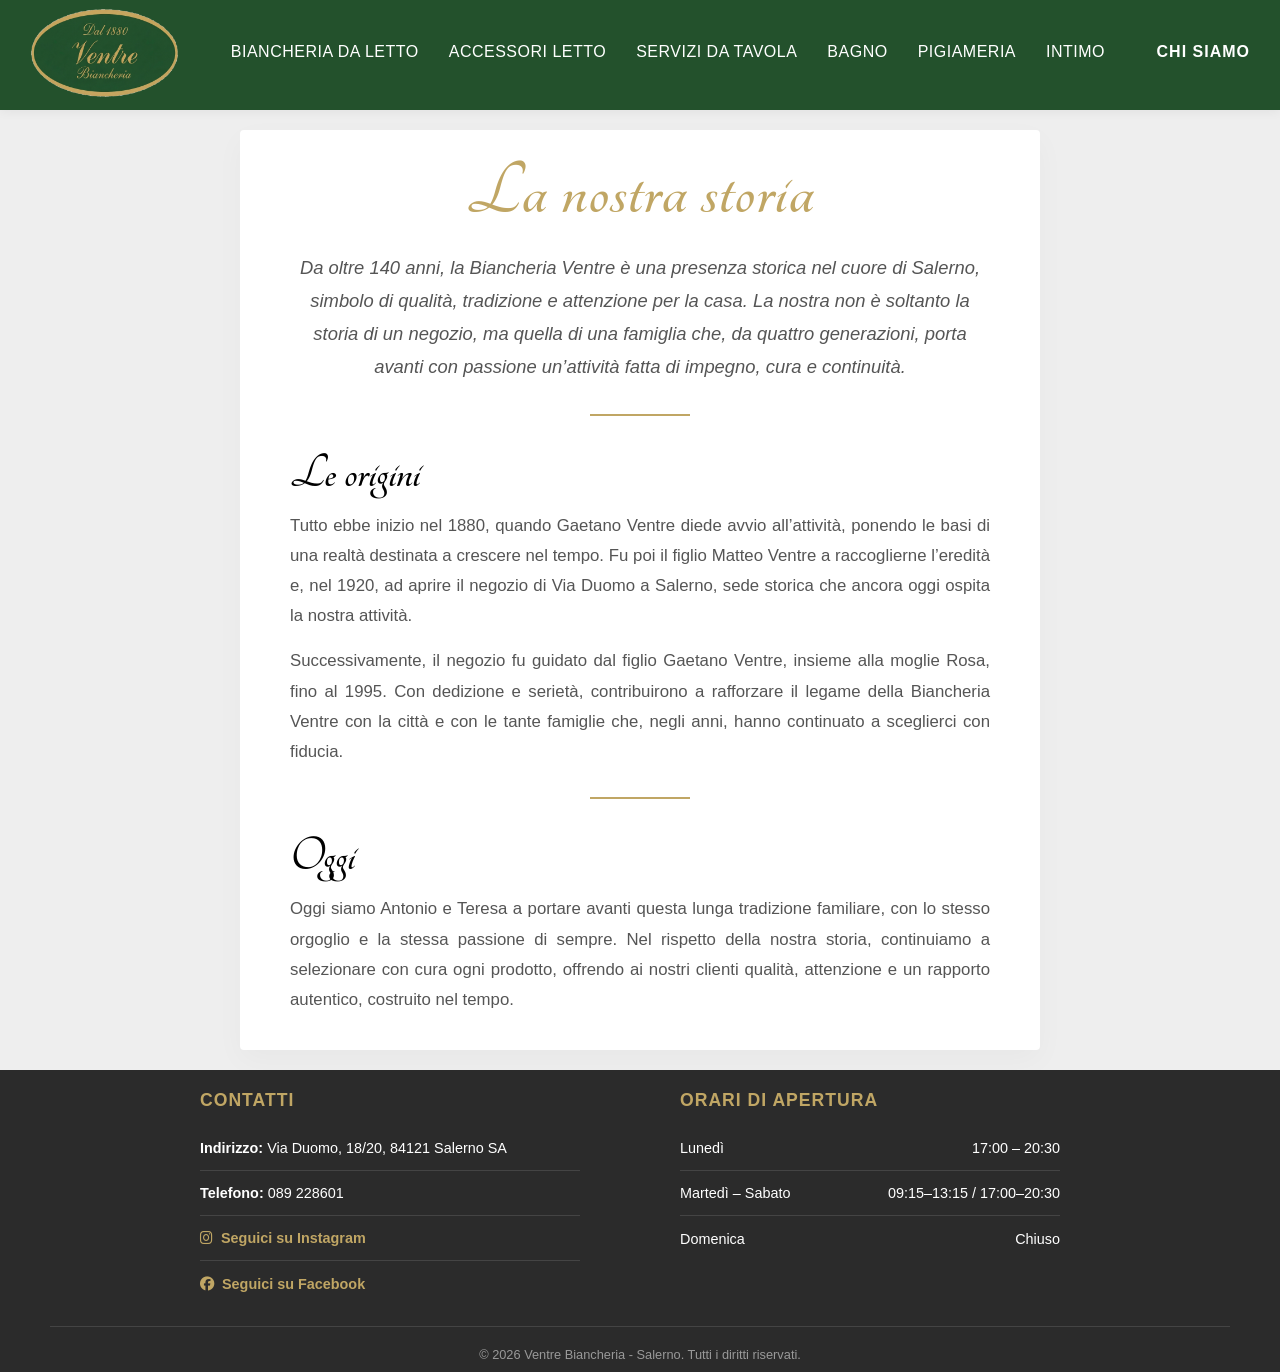
==== commit 5ce929d0: "Spostamento della mappa nella home page" ====
--- a/chi-siamo.html
+++ b/chi-siamo.html
@@ -1,29 +1,31 @@
 <!DOCTYPE html>
 <html lang="it">
+
 <head>
     <meta charset="UTF-8">
     <meta name="viewport" content="width=device-width, initial-scale=1.0">
     <title>Chi Siamo - Biancheria Ventre dal 1880</title>
     <link rel="icon" href="./img/log.png" type="image/png">
     <link href="https://fonts.googleapis.com/css2?family=Tangerine:wght@700&display=swap" rel="stylesheet">
-        <link rel="stylesheet" href="https://cdnjs.cloudflare.com/ajax/libs/font-awesome/6.5.0/css/all.min.css">
-        <link rel="stylesheet" href="style.css">
+    <link rel="stylesheet" href="https://cdnjs.cloudflare.com/ajax/libs/font-awesome/6.5.0/css/all.min.css">
+    <link rel="stylesheet" href="style.css">
 
 </head>
+
 <body>
 
     <div id="header-container"></div>
 
     <main class="pagina-chi-siamo">
-        
+
         <article class="storia-container">
-            
+
             <h1 class="titolo-storia">La nostra storia</h1>
-            
+
             <p class="intro-storia">
-                Da oltre 140 anni, la Biancheria Ventre è una presenza storica nel cuore di Salerno, 
-                simbolo di qualità, tradizione e attenzione per la casa. La nostra non è soltanto la 
-                storia di un negozio, ma quella di una famiglia che, da quattro generazioni, porta avanti 
+                Da oltre 140 anni, la Biancheria Ventre è una presenza storica nel cuore di Salerno,
+                simbolo di qualità, tradizione e attenzione per la casa. La nostra non è soltanto la
+                storia di un negozio, ma quella di una famiglia che, da quattro generazioni, porta avanti
                 con passione un’attività fatta di impegno, cura e continuità.
             </p>
 
@@ -31,14 +33,14 @@
 
             <h2 class="sottotitolo-storia">Le origini</h2>
             <p>
-                Tutto ebbe inizio nel 1880, quando Gaetano Ventre diede avvio all’attività, ponendo le basi 
-                di una realtà destinata a crescere nel tempo. Fu poi il figlio Matteo Ventre a raccoglierne 
-                l’eredità e, nel 1920, ad aprire il negozio di Via Duomo a Salerno, sede storica che ancora 
+                Tutto ebbe inizio nel 1880, quando Gaetano Ventre diede avvio all’attività, ponendo le basi
+                di una realtà destinata a crescere nel tempo. Fu poi il figlio Matteo Ventre a raccoglierne
+                l’eredità e, nel 1920, ad aprire il negozio di Via Duomo a Salerno, sede storica che ancora
                 oggi ospita la nostra attività.
             </p>
             <p>
-                Successivamente, il negozio fu guidato dal figlio Gaetano Ventre, insieme alla moglie Rosa, 
-                fino al 1995. Con dedizione e serietà, contribuirono a rafforzare il legame della Biancheria 
+                Successivamente, il negozio fu guidato dal figlio Gaetano Ventre, insieme alla moglie Rosa,
+                fino al 1995. Con dedizione e serietà, contribuirono a rafforzare il legame della Biancheria
                 Ventre con la città e con le tante famiglie che, negli anni, hanno continuato a sceglierci con fiducia.
             </p>
 
@@ -46,25 +48,13 @@
 
             <h2 class="sottotitolo-storia">Oggi</h2>
             <p>
-                Oggi siamo Antonio e Teresa a portare avanti questa lunga tradizione familiare, 
-                con lo stesso orgoglio e la stessa passione di sempre. Nel rispetto della nostra storia, 
-                continuiamo a selezionare con cura ogni prodotto, offrendo ai nostri clienti qualità, 
+                Oggi siamo Antonio e Teresa a portare avanti questa lunga tradizione familiare,
+                con lo stesso orgoglio e la stessa passione di sempre. Nel rispetto della nostra storia,
+                continuiamo a selezionare con cura ogni prodotto, offrendo ai nostri clienti qualità,
                 attenzione e un rapporto autentico, costruito nel tempo.
             </p>
 
         </article>
-        
-        <section class="sezione-mappa">
-            <h2 class="titolo-mappa">Come raggiungerci</h2>
-            <p class="sottotitolo-mappa">Vieni a trovarci nel cuore storico di Salerno.</p>
-            
-            <div class="contenitore-mappa">
-                <iframe 
-                    src="https://www.google.com/maps/embed?pb=!1m18!1m12!1m3!1d3025.774422131521!2d14.759333799999999!3d40.678939!2m3!1f0!2f0!3f0!3m2!1i1024!2i768!4f13.1!3m3!1m2!1s0x133bc22f5de855bf%3A0x8a1cd6700979a25c!2sVentre%20Antonio%20biancheria!5e0!3m2!1sit!2sit!4v1773412948209!5m2!1sit!2sit" 
-                    width="100%" height="450" style="border:0;" allowfullscreen="" loading="lazy" referrerpolicy="no-referrer-when-downgrade">
-                </iframe>
-            </div>
-        </section>
 
     </main>
 
@@ -74,4 +64,5 @@
     <script src="./js/footer.js"></script>
 
 </body>
+
 </html>
--- a/style.css
+++ b/style.css
@@ -3,35 +3,21 @@
    ========================================= */
 :root {
     --background-color: #eeeeee;
-    /* Colore di sfondo del body */
     --colore-sfondo-bar: #23512C;
-    /* Bianco pulito per la barra */
     --colore-testo: #000000;
-    /* Grigio antracite morbido */
     --colore-testo2: #C0A664;
-    /* Oro del logo */
     --colore-accento: #C0A664;
-    /* Un color bronzo/fango elegante per l'hover */
     --colore-popup-bg: #ffffff;
-    /* Sfondo popup */
     --colore-sfondo-footer: #2b2b2b;
-    /* Grigio scuro/antracite per il fondo */
     --colore-testo-footer: #ffffff;
-    /* Bianco morbido per il testo */
     --colore-accento-footer: #C0A664;
-    /* Lo stesso color bronzo per i dettagli */
     --colore-sfondo-menu-tendina: #ffffff;
-    /* Colore personalizzabile per lo sfondo dei menu a tendina */
     --altezza-logo: 90px;
-    /* Logo un po' più grande e visibile*/
     --grandezza-testo-menu: 1.0rem;
-    /* Grandezza del testo del menu in alto */
     --font-principale: 'Segoe UI', Roboto, Helvetica, Arial, sans-serif;
-    /* Font moderno */
     --font-logo: 'Tangerine', cursive;
 }
 
-/* Reset Generale */
 * {
     margin: 0;
     padding: 0;
@@ -45,42 +31,34 @@
     display: flex;
     flex-direction: column;
     min-height: 100vh;
-    /* Il sito deve essere alto almeno il 100% dello schermo (View Height) */
 }
 
 main {
     flex-grow: 1;
 }
 
-/* --- TOP BAR --- */
 .top-bar {
     display: flex;
     justify-content: space-between;
     align-items: center;
     padding: 0 30px;
-    /* Più spazio ai lati */
     height: 110px;
-    /* Altezza fissa per dare respiro */
     background-color: var(--colore-sfondo-bar);
     box-shadow: 0 2px 10px rgba(0, 0, 0, 0.05);
-    /* Un'ombra leggerissima per dare eleganza */
     position: sticky;
     top: 0;
     z-index: 1000;
 }
 
-/* --- LOGO --- */
 .logo-img {
     height: var(--altezza-logo);
     transition: transform 0.3s ease;
-    /* Effetto zoom leggero al passaggio */
 }
 
 .logo-img:hover {
     transform: scale(1.05);
 }
 
-/* --- MENU CENTRALE --- */
 .menu-list {
     list-style: none;
     display: flex;
@@ -92,12 +70,9 @@
     position: relative;
     display: flex;
     align-items: center;
-    /* Centra il testo in verticale al millimetro */
     height: var(--altezza-logo);
-    /* Il righello ora è qui */
-}
-
-/* 2. Il link torna normale, così la linea riappare sotto e non di lato */
+}
+
 .menu-item>a {
     text-decoration: none;
     color: var(--colore-popup-bg);
@@ -107,10 +82,8 @@
     text-transform: uppercase;
     transition: color 0.3s ease;
     display: block;
-    /* Comando fondamentale per mandare a capo la linea! */
-}
-
-/* Effetto Sottolineatura che appare al passaggio */
+}
+
 .menu-item>a::after {
     content: '';
     display: block;
@@ -129,59 +102,46 @@
     width: 100%;
 }
 
-/* --- POPUP SOTTOCATEGORIE --- */
 .popup-sottocategorie {
     display: none;
     position: absolute;
     top: calc(100% - 10px);
-    /* Solleva il popup per avvicinarlo alla scritta */
     left: 50%;
     transform: translateX(-50%);
-    /* Centra il popup rispetto alla voce */
     background-color: var(--colore-sfondo-menu-tendina);
     min-width: 200px;
     padding: 10px;
     border-top: 3px solid var(--colore-accento);
-    /* Una linea di colore sopra il popup */
     box-shadow: 0 10px 30px rgba(0, 0, 0, 0.1);
     text-align: left;
     border-radius: 0 8px 8px 8px;
-    /* Arrotonda solo il basso */
-}
-
-/* --- STILE LINK SOTTOCATEGORIE --- */
+}
 
 .link-sottocategoria {
     display: block;
     position: relative;
-    /* Per posizionamento della linea */
     text-decoration: none;
     color: var(--colore-testo);
     padding: 8px 15px;
-    /* Distanzia i link e definisce margini interni uniformi */
     font-size: var(--grandezza-testo-menu);
     text-transform: uppercase;
     letter-spacing: 0.5px;
-    font-weight: 400;
+    font-weight: 480;
     transition: color 0.2s;
     text-align: left;
-    /* Allinea il testo a sinistra per tutto il sotto menu */
-}
-
-/* Base della linea orizzontale invisibile */
+}
+
 .link-sottocategoria::after {
     content: '';
     position: absolute;
     bottom: 2px;
     left: 15px;
-    /* Allineato esattamente col testo grazie al padding */
     width: 0;
     height: 1.5px;
     background: var(--colore-accento);
     transition: width 0.3s ease;
 }
 
-/* Sovrascrive i tag strong rimasti nell'HTML per non farli risultare in grassetto */
 .link-sottocategoria strong {
     font-weight: 400;
 }
@@ -189,16 +149,13 @@
 .link-sottocategoria:hover,
 .has-submenu:hover>.link-sottocategoria {
     color: var(--colore-accento);
-    /* Nessun cambio di sfondo o padding che sciatta la linea */
-}
-
-/* Riempiamo la linea sotto al passaggio (la linea non dà fastidio ai sottomenu perchè è posizionata assoluta) */
+}
+
 .link-sottocategoria:hover::after,
 .has-submenu:hover>.link-sottocategoria::after {
     width: calc(100% - 30px);
 }
 
-/* Animazione del popup */
 .menu-item:hover .popup-sottocategorie {
     display: block;
     animation: fadeIn 0.3s ease;
@@ -209,87 +166,66 @@
         opacity: 0;
         transform: translateX(-50%) translateY(10px);
     }
-
     to {
         opacity: 1;
         transform: translateX(-50%) translateY(0);
     }
 }
 
-/* --- SOTTO-SOTTOCATEGORIE --- */
 .has-submenu {
     position: relative;
-    /* Per allineare il popup interno a questo figlio */
-}
-
-/* Stile popup terzo livello */
+}
+
 .popup-sotto-sottocategorie {
     display: none;
     position: absolute;
     top: 0;
     left: 100%;
-    /* Si apre a destra del pannello padre */
     background-color: var(--colore-sfondo-menu-tendina);
     min-width: 200px;
     padding: 10px;
     margin-left: 0;
-    /* Nessun margine: elimina il vuoto (death-zone) dove si perdeva l'hover! */
     border-top: 3px solid var(--colore-accento);
-    /* Linea color oro anche sul sottomenu come nel principale */
     box-shadow: 10px 10px 30px rgba(0, 0, 0, 0.1);
     border-radius: 0 8px 8px 8px;
-    /* Angoli smussati, ma diritto in alto a sinistra per attaccarsi bene */
-}
-
-/* Triangolino "freccia" che sporge a sinistra e indica il menu genitore */
+}
+
 .popup-sotto-sottocategorie::before {
     content: '';
     position: absolute;
     top: 16px;
-    /* allineato verticalmente al primo elemento (13px + 3px div di bordo) */
     left: -7px;
-    /* sporge fuori a sinistra per sovrapporsi sottilmente */
     border-width: 8px 8px 8px 0;
     border-style: solid;
     border-color: transparent var(--colore-sfondo-menu-tendina) transparent transparent;
 }
 
-/* Hover per aprire il terzo livello */
 .has-submenu:hover .popup-sotto-sottocategorie {
     display: block;
     animation: popupScaleFade 0.25s cubic-bezier(0.18, 0.89, 0.32, 1.28) forwards;
     transform-origin: top left;
 }
 
-/* Animazione fluida con un piccolissimo "rimbalzo" (scala da giù verso l'alto) */
 @keyframes popupScaleFade {
     from {
         opacity: 0;
         transform: scale(0.95) translateX(-8px);
     }
-
     to {
         opacity: 1;
         transform: scale(1) translateX(0);
     }
 }
 
-/* Modifiche ai link padri per avere la freccia ben impaginata */
 .has-submenu>.link-sottocategoria {
     display: flex;
     justify-content: space-between;
-    /* Spinge la freccia a destra */
     align-items: center;
     padding-left: 15px;
     padding-right: 15px;
     text-align: left;
-    /* Migliore leggibilità */
-}
-
-/* Non serve ripetere test-align o hover shifting laterale perchè i testi 
-   hanno tutti padding-left 15px nativamente! I flexbox dei sottomenu ereditano elegantemente. */
-
-/* Effetto freccia */
+}
+
 .has-submenu .freccia {
     font-size: 0.7rem;
     color: var(--colore-accento);
@@ -306,7 +242,6 @@
     height: var(--altezza-logo);
 }
 
-/* --- CHI SIAMO (DESTRA) --- */
 .btn-chi-siamo {
     text-decoration: none;
     color: var(--colore-popup-bg);
@@ -320,7 +255,6 @@
 
 .btn-chi-siamo:hover {
     color: var(--colore-accento);
-    /* Cambia solo colore al passaggio */
 }
 
 .btn-chi-siamo::after {
@@ -328,12 +262,9 @@
     display: block;
     width: 0;
     height: 1.5px;
-    /* Stesso spessore del menu */
     background: var(--colore-accento);
-    /* Usa il color bronzo */
     transition: width 0.3s;
     margin-top: 5px;
-    /* Stesso spazio che spinge la linea in basso */
 }
 
 .btn-chi-siamo:hover::after {
@@ -346,37 +277,27 @@
 
 .pagina-chi-siamo {
     padding: 20px 10px;
-    /* Spazio sopra e sotto per far respirare la pagina */
     background-color: #eeeeee;
-    /* Sfondo morbidissimo */
-}
-
-/* La scatola bianca centrale che contiene il testo */
+}
+
 .storia-container {
     max-width: 800px;
-    /* Non troppo largo, altrimenti l'occhio si stanca a leggere */
     margin: 0 auto;
-    /* Centra la scatola nello schermo */
     background-color: #ffffff;
     padding: 20px 50px;
-    /* Spazio tra il testo e i bordi della scatola */
     box-shadow: 0 10px 30px rgba(0, 0, 0, 0.03);
-    /* Un'ombra impercettibile per dare rilievo */
     border-radius: 4px;
 }
 
-/* Titolo principale */
 .titolo-storia {
     text-align: center;
     color: var(--colore-accento);
-    /* Usa il color bronzo che abbiamo impostato su in cima */
     font-size: 5rem;
     margin-bottom: 15px;
     letter-spacing: 1px;
     font-family: var(--font-logo);
 }
 
-/* Sottotitoli (Le origini, Oggi) */
 .sottotitolo-storia {
     color: var(--colore-testo);
     font-size: 3.2rem;
@@ -385,55 +306,41 @@
     font-family: var(--font-logo);
 }
 
-/* Stile per i testi dei paragrafi */
 .storia-container p {
     font-size: 1.05rem;
     line-height: 1.8;
-    /* Spazio tra le righe per facilitare la lettura */
     margin-bottom: 15px;
     color: #555;
-    /* Un grigio leggermente più morbido per la lettura lunga */
     text-align: justify;
-    /* Allinea il testo sia a destra che a sinistra */
-}
-
-/* Stile speciale per l'introduzione */
+}
+
 .intro-storia {
     font-size: 1.15rem !important;
-    /* Leggermente più grande del resto */
     font-style: italic;
-    /* Corsivo per dare un tono poetico/storico */
     text-align: center !important;
-    /* L'intro la centriamo */
     color: #666;
 }
 
-/* La lineetta decorativa per separare le sezioni */
 .divisorio-elegante {
     width: 100px;
     height: 2px;
     background-color: var(--colore-accento);
     margin: 30px auto;
-    /* Si posiziona automaticamente al centro */
 }
 
 /* =========================================
    SEZIONE MAPPA
    ========================================= */
+
 .sezione-mappa {
     max-width: 800px;
-    /* Larga esattamente quanto il testo della storia */
     margin: 40px auto;
-    /* 60px di spazio sopra e sotto, "auto" per centrarla */
     text-align: center;
-    /* Centra i titoli */
     padding: 0px 20px;
-    /* Evita che tocchi i bordi sui cellulari */
 }
 
 .titolo-mappa {
     color: var(--colore-accento);
-    /* Il tuo color bronzo elegante */
     font-size: 2.2rem;
     margin-bottom: 15px;
 }
@@ -444,49 +351,36 @@
     font-size: 1.1rem;
 }
 
-/* La cornice della mappa */
 .contenitore-mappa {
     width: 100%;
     border-radius: 8px;
-    /* Arrotonda gli angoli della mappa */
     overflow: hidden;
-    /* "Taglia" gli spigoli della mappa che escono dagli angoli arrotondati */
     box-shadow: 0 10px 30px rgba(0, 0, 0, 0.1);
-    /* Un'ombra morbida ed elegante */
     background-color: #eee;
-    /* Colore di fondo mentre la mappa carica */
 }
 
 /* =========================================
-   FOOTER (Parte finale del sito)
+   FOOTER
    ========================================= */
 
 .main-footer {
     background-color: var(--colore-sfondo-footer);
     color: var(--colore-testo-footer);
     padding: 20px 50px 10px 50px;
-    /* Spazi interni molto ridotti */
     margin-top: auto;
-    /* Aiuta a spingere il footer a fine pagina */
 }
 
 .footer-content {
     display: flex;
     justify-content: center;
-    /* Centra le due colonne in mezzo allo schermo */
     gap: 80px;
-    /* Distanza elegante tra Contatti e Orari */
     flex-wrap: wrap;
     max-width: 900px;
-    /* Evita che le colonne si allontanino troppo sui monitor grandi */
     margin: 0 auto 20px auto;
-    /* auto a destra e sinistra centra il blocco intero */
-}
-
-/* Stile per ogni singola colonna */
+}
+
 .footer-col {
-    flex: 0 1 350px;
-    /* Le colonne saranno larghe al massimo 350px */
+    flex: 0 1 400px;
 }
 
 .footer-col h3 {
@@ -507,57 +401,352 @@
     text-align: left;
 }
 
-/* Stile per la riga finale del Copyright */
 .footer-bottom {
     text-align: center;
     font-size: 0.8rem;
     border-top: 1px solid #444;
-    /* Riga separatrice sopra il copyright */
     padding-top: 20px;
     color: #999;
-    /* Grigio più chiaro per non distrarre */
-}
-
-/* Allarghiamo un po' le colonne per evitare che l'indirizzo vada a capo */
-.footer-col {
-    flex: 0 1 400px;
-}
-
-/* La struttura base per entrambe le liste (Contatti e Orari) */
+}
+
 .lista-allineata {
     list-style: none;
     max-width: 380px;
 }
 
-/* LA MAGIA: Impostiamo un'altezza fissa per TUTTE le righe! */
 .lista-allineata li {
     font-size: 0.9rem;
     padding: 8px 0;
     min-height: 45px;
-    /* Tutte le righe saranno alte almeno 45 pixel */
-    display: flex;
-    align-items: center;
-    /* Centra il testo in altezza nella sua riga */
-}
-
-/* Stile per la colonna Contatti */
+    display: flex;
+    align-items: center;
+}
+
 .riga-contatti {
     border-bottom: 1px solid #444;
-    /* Sostituito "transparent" con il colore della linea visibile! */
-    width: 100%;
-    /* Assicura che la linea sia lunga quanto quella degli orari */
-}
-
-/* Stile per la colonna Orari */
+    width: 100%;
+}
+
 .riga-orari {
     justify-content: space-between;
-    /* Giorni a sinistra, ore a destra */
     border-bottom: 1px solid #444;
-    /* Riga visibile */
     width: 100%;
 }
 
 .lista-allineata li:last-child {
     border-bottom: none;
-    /* "none" significa "nessuno", quindi fa sparire l'ultima riga */
+}
+
+/* HERO */
+.hero {
+    position: relative;
+    width: 100%;
+    height: 90vh;
+    background-image: url('img/hero.jpg');
+    background-size: cover;
+    background-position: center 30%;
+    display: flex;
+    align-items: center;
+    justify-content: center;
+    text-align: center;
+}
+
+.hero-overlay {
+    position: absolute;
+    inset: 0;
+    background: rgba(0, 0, 0, 0.4);
+}
+
+.hero-content {
+    position: relative;
+    z-index: 1;
+    color: white;
+}
+
+.hero-content h1 {
+    font-family: 'Playfair Display', serif;
+    font-size: 3rem;
+    margin-bottom: 1rem;
+}
+
+.hero-content p {
+    font-size: 1.3rem;
+    margin-bottom: 2rem;
+}
+
+.hero-btn {
+    padding: 14px 36px;
+    background-color: transparent;
+    color: white;
+    border: 2px solid white;
+    text-decoration: none;
+    font-weight: bold;
+    border-radius: 4px;
+    transition: background 0.3s, color 0.3s;
+}
+
+.hero-btn:hover {
+    background-color: white;
+    color: #333;
+}
+
+/* STRISCIA VALORI */
+.valori {
+    display: flex;
+    justify-content: center;
+    align-items: flex-start;
+    gap: 0;
+    padding: 80px 80px;
+    background-color: #fff;
+    text-align: center;
+}
+
+.valore {
+    flex: 1;
+    max-width: 320px;
+    padding: 0 60px;
+    border-right: 1px solid #e0d8cc;
+    display: flex;
+    flex-direction: column;
+    align-items: center;
+}
+
+.valore:last-child {
+    border-right: none;
+}
+
+.valore-icona {
+    font-size: 2rem;
+    display: block;
+    margin-bottom: 20px;
+    color: #2c4a2e;
+}
+
+.valore h3 {
+    font-family: 'Playfair Display', serif;
+    font-size: 0.95rem;
+    margin-bottom: 12px;
+    color: #2c4a2e;
+    letter-spacing: 0.05em;
+    text-transform: uppercase;
+}
+
+.valore p {
+    font-size: 0.95rem;
+    color: #666;
+    line-height: 1.8;
+}
+
+/* GRIGLIA CATEGORIE */
+.categorie {
+    padding: 80px 60px;
+    background-color: #f9f6f1;
+    text-align: center;
+}
+
+.categorie-titolo {
+    font-family: 'Playfair Display', serif;
+    font-size: 2rem;
+    color: #2c4a2e;
+    margin-bottom: 50px;
+    letter-spacing: 0.05em;
+}
+
+.categorie-griglia {
+    display: grid;
+    grid-template-columns: repeat(3, 1fr);
+    gap: 30px;
+    max-width: 1100px;
+    margin: 0 auto;
+}
+
+.categoria-card {
+    position: relative;
+    overflow: hidden;
+    border-radius: 6px;
+    cursor: pointer;
+}
+
+.categoria-card img {
+    width: 100%;
+    height: 250px;
+    object-fit: cover;
+    display: block;
+    transition: transform 0.4s ease;
+}
+
+.categoria-card:hover img {
+    transform: scale(1.05);
+}
+
+.categoria-nome {
+    position: absolute;
+    bottom: 0;
+    width: 100%;
+    padding: 16px;
+    background: linear-gradient(transparent, rgba(0,0,0,0.6));
+    color: white;
+    font-family: 'Playfair Display', serif;
+    font-size: 1.1rem;
+    letter-spacing: 0.05em;
+    text-transform: uppercase;
+}
+
+/* =========================================
+   SEZIONE NOVITÀ
+   ========================================= */
+
+.novita {
+    display: flex;
+    align-items: center;
+    justify-content: center;
+    gap: 80px;                        /* ← più respiro tra testo e video */
+    padding: 70px 8%;
+    background-color: #f9f6f1;
+    width: 100%;
+    border-top: 2px solid #C0A664;
+    border-bottom: 2px solid #C0A664;
+}
+
+.novita-testo {
+    flex: 1;
+    max-width: 500px;
+    display: flex;
+    flex-direction: column;
+    gap: 28px;                        /* ← più spazio tra badge, titolo, testo, bottone */
+}
+
+.novita-tag {
+    display: inline-block;
+    text-transform: uppercase;
+    letter-spacing: 0.2em;
+    font-size: 0.75rem;
+    color: #ffffff;
+    font-weight: 700;
+    background-color: #C0A664;
+    padding: 6px 16px;
+    border-radius: 2px;
+    width: fit-content;
+}
+
+.novita-testo h2 {
+    font-family: 'Playfair Display', serif;
+    font-size: 2.2rem;               /* ← leggermente più grande */
+    color: #1a1a1a;
+    line-height: 1.4;
+}
+
+.novita-testo p {
+    font-size: 1.05rem;
+    color: #666;
+    line-height: 2;                  /* ← più spazio tra le righe del testo */
+}
+
+.novita-btn {
+    display: inline-block;
+    width: fit-content;
+    padding: 14px 34px;
+    background-color: #2c4a2e;
+    color: white;
+    text-decoration: none;
+    font-size: 0.9rem;
+    letter-spacing: 0.12em;
+    text-transform: uppercase;
+    font-weight: 600;
+    transition: background 0.3s ease, transform 0.2s ease;
+    border-radius: 2px;
+}
+
+.novita-btn:hover {
+    background-color: #1a2e1b;
+    transform: translateY(-2px);
+}
+
+.novita-video {
+    flex: 0 0 300px;                 /* ← più grande, da 260px a 300px */
+    max-height: 540px;               /* ← più alto */
+    aspect-ratio: 9/16;
+    border-radius: 16px;
+    overflow: hidden;
+    box-shadow: 0 20px 50px rgba(0,0,0,0.12);
+    border: 3px solid #C0A664;
+}
+
+.novita-video video,
+.novita-video iframe {
+    width: 100%;
+    height: 100%;
+    object-fit: cover;
+}
+/* STRISCIA BRAND */
+.brands-strip {
+    width: 100%;
+    overflow: hidden;
+    background-color: #fff;
+    padding: 40px 0 30px;
+    border-top: 2px solid #C0A664;
+    border-bottom: 2px solid #C0A664;
+}
+
+.brands-titolo {
+    text-align: center;
+    font-family: 'Playfair Display', serif;
+    font-size: 1.4rem;
+    letter-spacing: 5px;
+    text-transform: uppercase;
+    color: #C0A664;
+    margin-bottom: 25px;
+}
+
+.brands-track {
+    display: flex;
+    width: max-content;
+    animation: scroll-brands 40s linear infinite;
+}
+
+.brands-track:hover {
+    animation-play-state: paused;
+}
+
+.brands-slide {
+    display: flex;
+    align-items: center;
+    gap: 70px;
+    padding: 0 35px;
+}
+
+.brands-slide img {
+    height: 60px;
+    width: auto;
+    object-fit: contain;
+    opacity: 1;
+    transition: opacity 0.3s ease, transform 0.3s ease;
+}
+
+.brands-slide img:hover {
+    transform: scale(1.08);
+    opacity: 0.85;
+}
+
+.brands-slide img.logo-piccolo {
+    height: 35px;
+}
+
+.brands-slide img.logo-medio {
+    height: 90px;
+}
+
+.brands-slide img.logo-grande {
+    height: 120px;
+}
+
+.brands-slide img.logo-xl {
+    height: 180px;
+}
+.brands-slide img.logo-xxl {
+    height: 240px;
+}
+@keyframes scroll-brands {
+    0%   { transform: translateX(0); }
+    100% { transform: translateX(-50%); }
 }
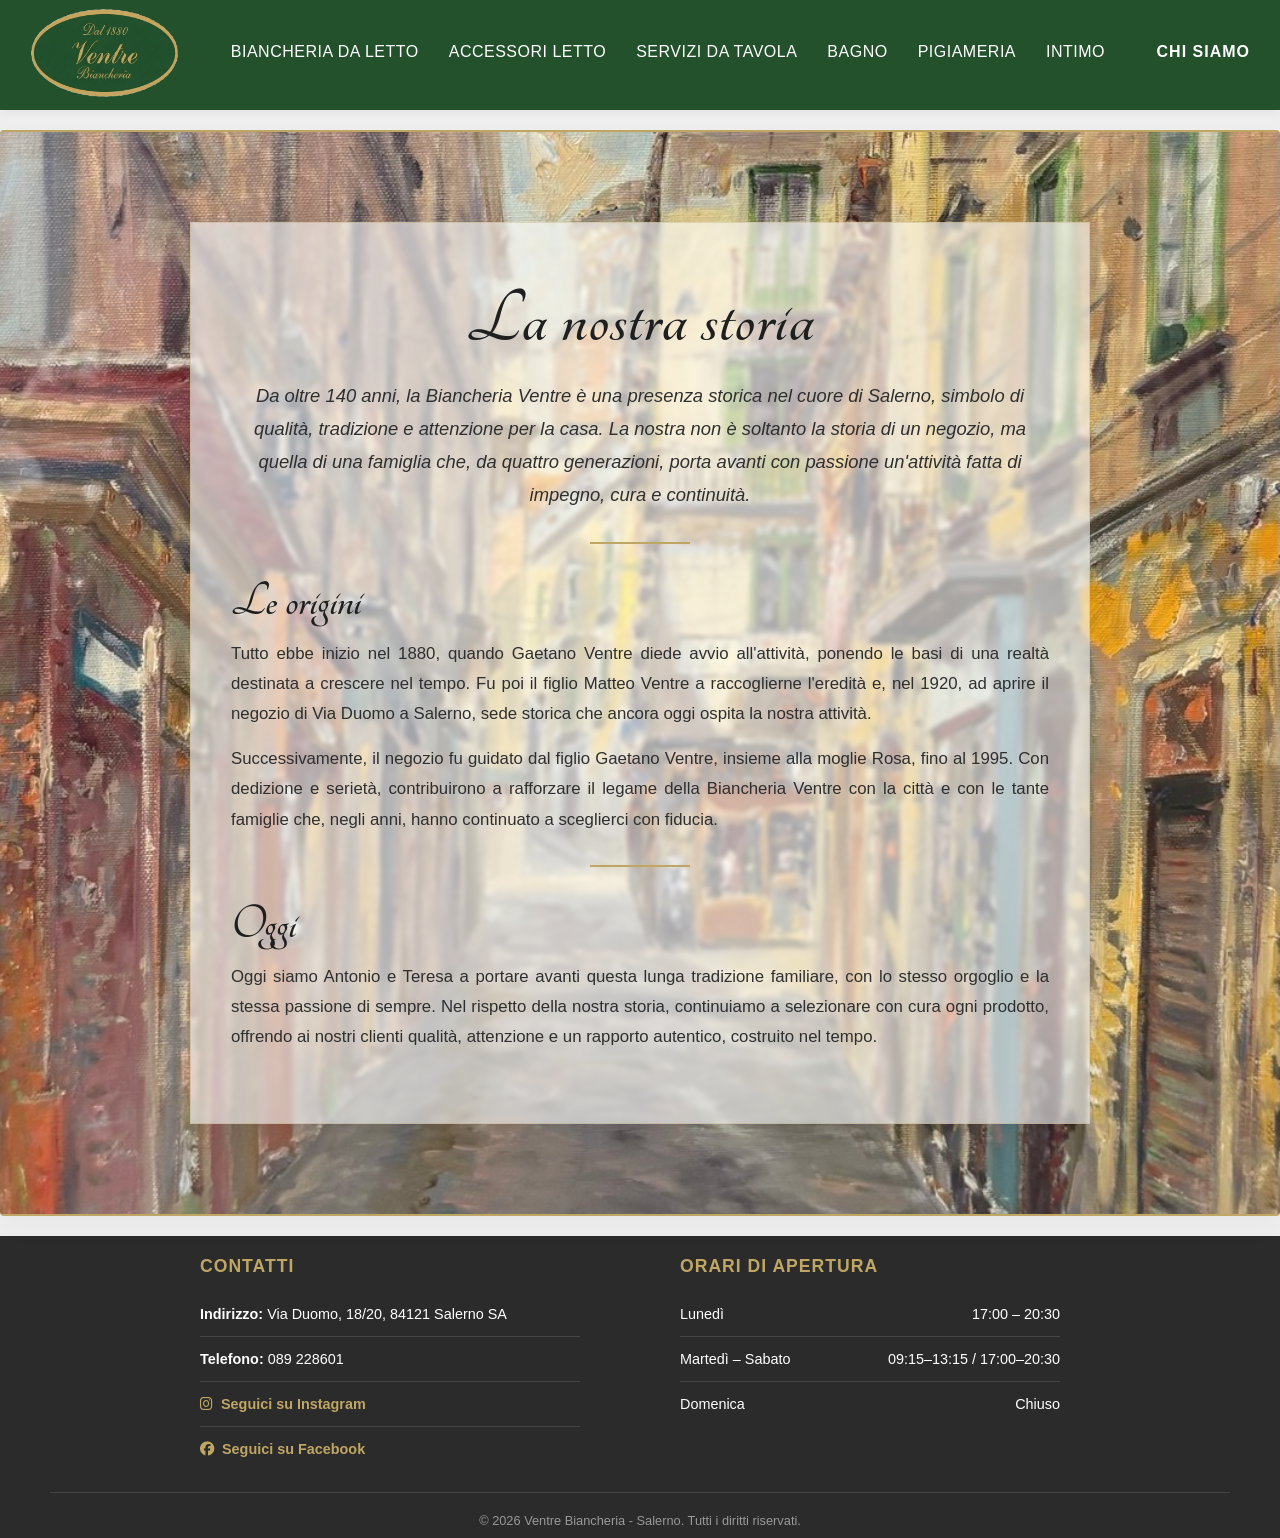
==== commit 927330f7: "pagina chi siamo e hero nuovo" ====
--- a/chi-siamo.html
+++ b/chi-siamo.html
@@ -9,7 +9,6 @@
     <link href="https://fonts.googleapis.com/css2?family=Tangerine:wght@700&display=swap" rel="stylesheet">
     <link rel="stylesheet" href="https://cdnjs.cloudflare.com/ajax/libs/font-awesome/6.5.0/css/all.min.css">
     <link rel="stylesheet" href="style.css">
-
 </head>
 
 <body>
@@ -18,42 +17,44 @@
 
     <main class="pagina-chi-siamo">
 
-        <article class="storia-container">
+        <article class="storia-container storia-con-sfondo">
+            <div class="storia-box">
 
-            <h1 class="titolo-storia">La nostra storia</h1>
+                <h1 class="titolo-storia">La nostra storia</h1>
 
-            <p class="intro-storia">
-                Da oltre 140 anni, la Biancheria Ventre è una presenza storica nel cuore di Salerno,
-                simbolo di qualità, tradizione e attenzione per la casa. La nostra non è soltanto la
-                storia di un negozio, ma quella di una famiglia che, da quattro generazioni, porta avanti
-                con passione un’attività fatta di impegno, cura e continuità.
-            </p>
+                <p class="intro-storia">
+                    Da oltre 140 anni, la Biancheria Ventre è una presenza storica nel cuore di Salerno,
+                    simbolo di qualità, tradizione e attenzione per la casa. La nostra non è soltanto la
+                    storia di un negozio, ma quella di una famiglia che, da quattro generazioni, porta avanti
+                    con passione un'attività fatta di impegno, cura e continuità.
+                </p>
 
-            <div class="divisorio-elegante"></div>
+                <div class="divisorio-elegante"></div>
 
-            <h2 class="sottotitolo-storia">Le origini</h2>
-            <p>
-                Tutto ebbe inizio nel 1880, quando Gaetano Ventre diede avvio all’attività, ponendo le basi
-                di una realtà destinata a crescere nel tempo. Fu poi il figlio Matteo Ventre a raccoglierne
-                l’eredità e, nel 1920, ad aprire il negozio di Via Duomo a Salerno, sede storica che ancora
-                oggi ospita la nostra attività.
-            </p>
-            <p>
-                Successivamente, il negozio fu guidato dal figlio Gaetano Ventre, insieme alla moglie Rosa,
-                fino al 1995. Con dedizione e serietà, contribuirono a rafforzare il legame della Biancheria
-                Ventre con la città e con le tante famiglie che, negli anni, hanno continuato a sceglierci con fiducia.
-            </p>
+                <h2 class="sottotitolo-storia">Le origini</h2>
+                <p>
+                    Tutto ebbe inizio nel 1880, quando Gaetano Ventre diede avvio all'attività, ponendo le basi
+                    di una realtà destinata a crescere nel tempo. Fu poi il figlio Matteo Ventre a raccoglierne
+                    l'eredità e, nel 1920, ad aprire il negozio di Via Duomo a Salerno, sede storica che ancora
+                    oggi ospita la nostra attività.
+                </p>
+                <p>
+                    Successivamente, il negozio fu guidato dal figlio Gaetano Ventre, insieme alla moglie Rosa,
+                    fino al 1995. Con dedizione e serietà, contribuirono a rafforzare il legame della Biancheria
+                    Ventre con la città e con le tante famiglie che, negli anni, hanno continuato a sceglierci con fiducia.
+                </p>
 
-            <div class="divisorio-elegante"></div>
+                <div class="divisorio-elegante"></div>
 
-            <h2 class="sottotitolo-storia">Oggi</h2>
-            <p>
-                Oggi siamo Antonio e Teresa a portare avanti questa lunga tradizione familiare,
-                con lo stesso orgoglio e la stessa passione di sempre. Nel rispetto della nostra storia,
-                continuiamo a selezionare con cura ogni prodotto, offrendo ai nostri clienti qualità,
-                attenzione e un rapporto autentico, costruito nel tempo.
-            </p>
+                <h2 class="sottotitolo-storia">Oggi</h2>
+                <p>
+                    Oggi siamo Antonio e Teresa a portare avanti questa lunga tradizione familiare,
+                    con lo stesso orgoglio e la stessa passione di sempre. Nel rispetto della nostra storia,
+                    continuiamo a selezionare con cura ogni prodotto, offrendo ai nostri clienti qualità,
+                    attenzione e un rapporto autentico, costruito nel tempo.
+                </p>
 
+            </div>
         </article>
 
     </main>
--- a/style.css
+++ b/style.css
@@ -327,6 +327,65 @@
     background-color: var(--colore-accento);
     margin: 30px auto;
 }
+.storia-container.storia-con-sfondo {
+    position: relative;
+    width: 100vw;
+    max-width: 100vw;
+    margin-left: calc(50% - 50vw);
+    margin-right: calc(50% - 50vw);
+    padding: 90px 40px;
+    box-sizing: border-box;
+    overflow: hidden;
+    border-top: 2px solid #C0A664;
+    border-bottom: 2px solid #C0A664;
+    background-image: url('./img/via-duomo.jpg');
+    background-size: cover;
+    background-position: center center;
+    background-repeat: no-repeat;
+}
+
+.storia-container.storia-con-sfondo::before {
+    content: "";
+    position: absolute;
+    inset: 0;
+    background: rgba(255, 255, 255, 0.08);
+    pointer-events: none;
+}
+
+.storia-con-sfondo .storia-box {
+    position: relative;
+    z-index: 1;
+    max-width: 900px;
+    margin: 0 auto;
+    background: rgba(255, 255, 255, 0.58);
+    backdrop-filter: blur(2px);
+    -webkit-backdrop-filter: blur(2px);
+    padding: 55px 40px;
+    box-shadow: 0 12px 35px rgba(0, 0, 0, 0.10);
+    border: 1px solid rgba(192, 166, 100, 0.35);
+}
+
+.storia-con-sfondo .titolo-storia,
+.storia-con-sfondo .sottotitolo-storia {
+    color: #1f1f1f;
+}
+
+.storia-con-sfondo p,
+.storia-con-sfondo .intro-storia {
+    color: #2f2f2f;
+}
+
+@media (max-width: 768px) {
+    .storia-container.storia-con-sfondo {
+        padding: 50px 16px;
+        background-position: center top;
+    }
+
+    .storia-con-sfondo .storia-box {
+        padding: 35px 22px;
+        background: rgba(255, 255, 255, 0.72);
+    }
+}
 
 /* =========================================
    SEZIONE MAPPA
@@ -444,7 +503,7 @@
     height: 90vh;
     background-image: url('img/hero.jpg');
     background-size: cover;
-    background-position: center 30%;
+    background-position: 68% 38%;
     display: flex;
     align-items: center;
     justify-content: center;
@@ -749,4 +808,4 @@
 @keyframes scroll-brands {
     0%   { transform: translateX(0); }
     100% { transform: translateX(-50%); }
-}+}
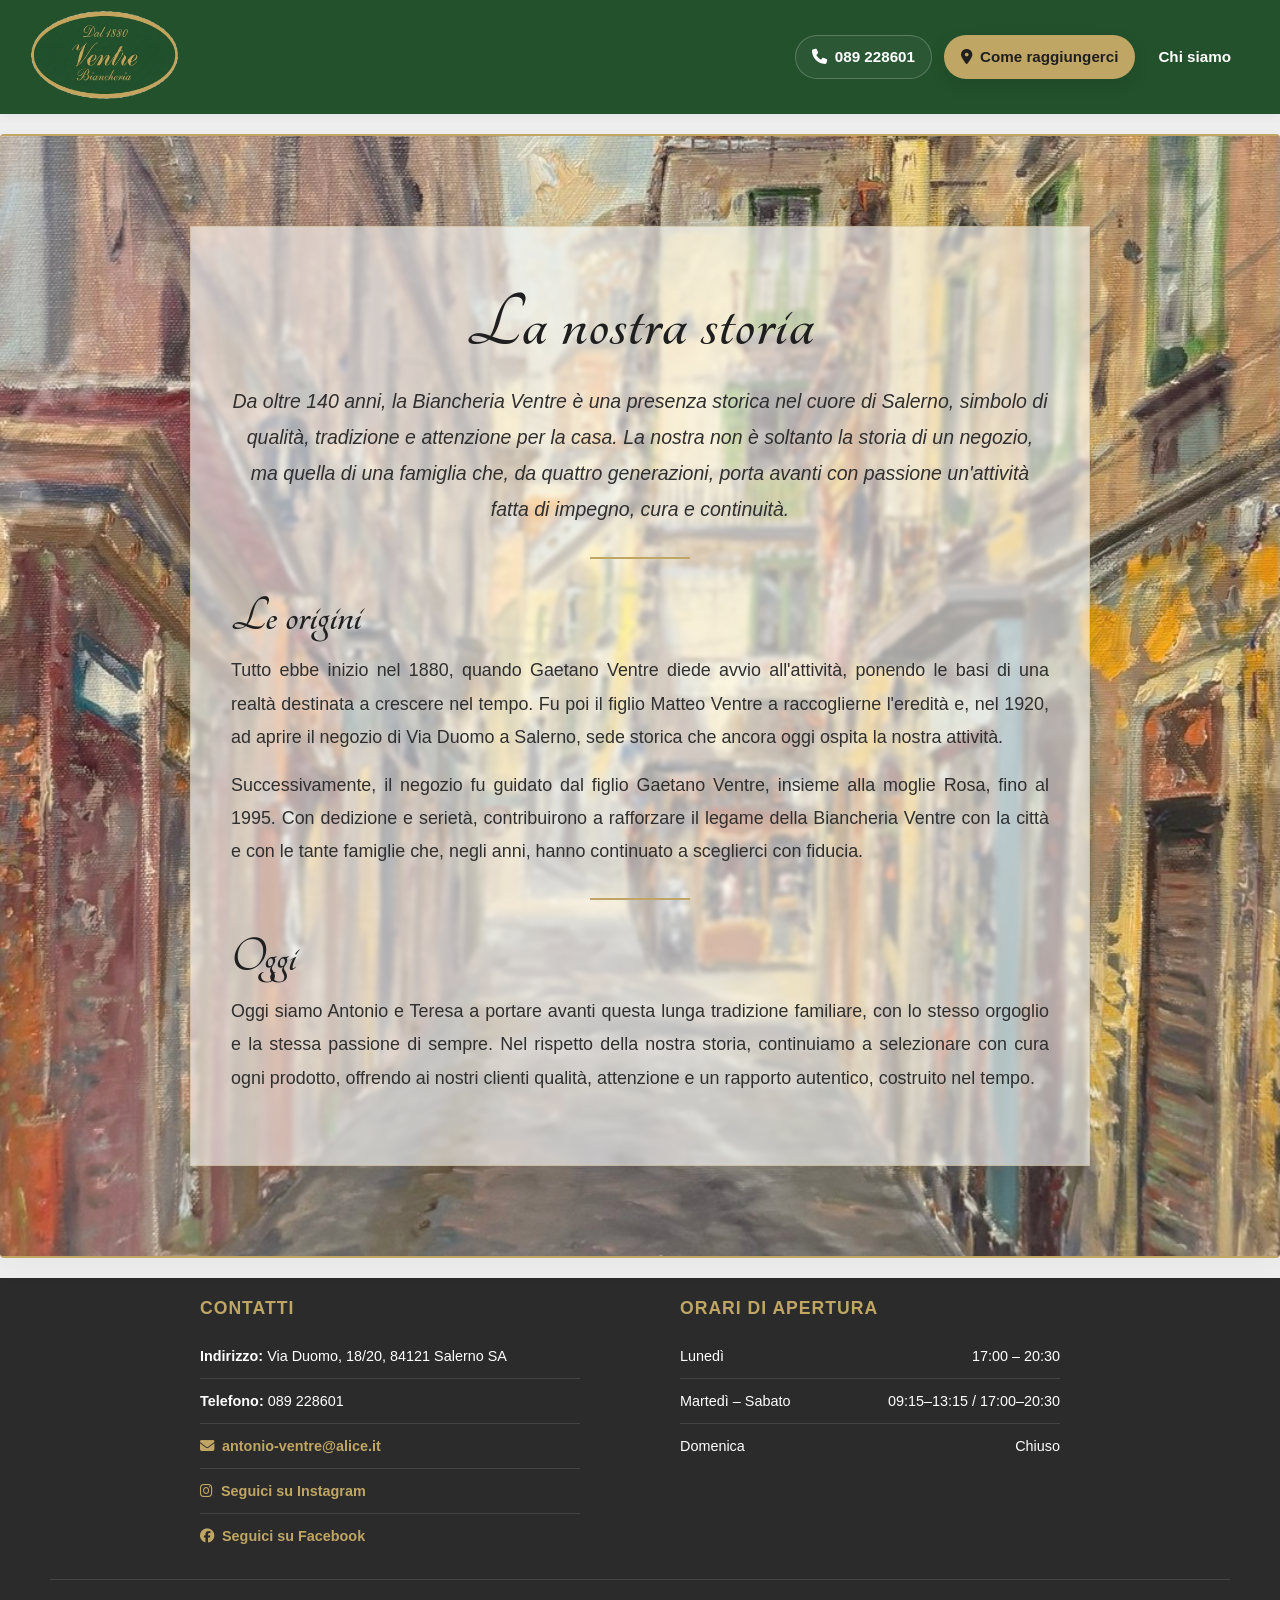
==== commit 316b4025: "modifiche via telefono" ====
--- a/chi-siamo.html
+++ b/chi-siamo.html
@@ -5,8 +5,12 @@
     <meta charset="UTF-8">
     <meta name="viewport" content="width=device-width, initial-scale=1.0">
     <title>Chi Siamo - Biancheria Ventre dal 1880</title>
-    <link rel="icon" href="./img/log.png" type="image/png">
+    <link rel="icon" href="./img/logo.png" type="image/png">
+
+    <link rel="preconnect" href="https://fonts.googleapis.com">
+    <link rel="preconnect" href="https://fonts.gstatic.com" crossorigin>
     <link href="https://fonts.googleapis.com/css2?family=Tangerine:wght@700&display=swap" rel="stylesheet">
+
     <link rel="stylesheet" href="https://cdnjs.cloudflare.com/ajax/libs/font-awesome/6.5.0/css/all.min.css">
     <link rel="stylesheet" href="style.css">
 </head>
@@ -41,7 +45,8 @@
                 <p>
                     Successivamente, il negozio fu guidato dal figlio Gaetano Ventre, insieme alla moglie Rosa,
                     fino al 1995. Con dedizione e serietà, contribuirono a rafforzare il legame della Biancheria
-                    Ventre con la città e con le tante famiglie che, negli anni, hanno continuato a sceglierci con fiducia.
+                    Ventre con la città e con le tante famiglie che, negli anni, hanno continuato a sceglierci con
+                    fiducia.
                 </p>
 
                 <div class="divisorio-elegante"></div>
--- a/style.css
+++ b/style.css
@@ -39,10 +39,11 @@
 
 .top-bar {
     display: flex;
+    align-items: center;
     justify-content: space-between;
-    align-items: center;
-    padding: 0 30px;
-    height: 110px;
+    gap: 24px;
+    padding: 10px 30px;
+    min-height: 110px;
     background-color: var(--colore-sfondo-bar);
     box-shadow: 0 2px 10px rgba(0, 0, 0, 0.05);
     position: sticky;
@@ -50,6 +51,12 @@
     z-index: 1000;
 }
 
+.logo-container {
+    display: flex;
+    align-items: center;
+    flex-shrink: 0;
+}
+
 .logo-img {
     height: var(--altezza-logo);
     transition: transform 0.3s ease;
@@ -59,198 +66,61 @@
     transform: scale(1.05);
 }
 
-.menu-list {
-    list-style: none;
-    display: flex;
-    align-items: center;
-    gap: 30px;
-}
-
-.menu-item {
-    position: relative;
-    display: flex;
-    align-items: center;
-    height: var(--altezza-logo);
-}
-
-.menu-item>a {
-    text-decoration: none;
-    color: var(--colore-popup-bg);
-    font-size: var(--grandezza-testo-menu);
-    font-weight: 500;
-    letter-spacing: 0.5px;
-    text-transform: uppercase;
-    transition: color 0.3s ease;
-    display: block;
-}
-
-.menu-item>a::after {
-    content: '';
-    display: block;
-    width: 0;
-    height: 1.5px;
-    background: var(--colore-accento);
-    transition: width 0.3s;
-    margin-top: 5px;
-}
-
-.menu-item:hover>a {
-    color: var(--colore-accento);
-}
-
-.menu-item:hover>a::after {
-    width: 100%;
-}
-
-.popup-sottocategorie {
-    display: none;
-    position: absolute;
-    top: calc(100% - 10px);
-    left: 50%;
-    transform: translateX(-50%);
-    background-color: var(--colore-sfondo-menu-tendina);
-    min-width: 200px;
-    padding: 10px;
-    border-top: 3px solid var(--colore-accento);
-    box-shadow: 0 10px 30px rgba(0, 0, 0, 0.1);
-    text-align: left;
-    border-radius: 0 8px 8px 8px;
-}
-
-.link-sottocategoria {
-    display: block;
-    position: relative;
-    text-decoration: none;
-    color: var(--colore-testo);
-    padding: 8px 15px;
-    font-size: var(--grandezza-testo-menu);
-    text-transform: uppercase;
-    letter-spacing: 0.5px;
-    font-weight: 480;
-    transition: color 0.2s;
-    text-align: left;
-}
-
-.link-sottocategoria::after {
-    content: '';
-    position: absolute;
-    bottom: 2px;
-    left: 15px;
-    width: 0;
-    height: 1.5px;
-    background: var(--colore-accento);
-    transition: width 0.3s ease;
-}
-
-.link-sottocategoria strong {
-    font-weight: 400;
-}
-
-.link-sottocategoria:hover,
-.has-submenu:hover>.link-sottocategoria {
-    color: var(--colore-accento);
-}
-
-.link-sottocategoria:hover::after,
-.has-submenu:hover>.link-sottocategoria::after {
-    width: calc(100% - 30px);
-}
-
-.menu-item:hover .popup-sottocategorie {
-    display: block;
-    animation: fadeIn 0.3s ease;
-}
-
-@keyframes fadeIn {
-    from {
-        opacity: 0;
-        transform: translateX(-50%) translateY(10px);
-    }
-    to {
-        opacity: 1;
-        transform: translateX(-50%) translateY(0);
-    }
-}
-
-.has-submenu {
-    position: relative;
-}
-
-.popup-sotto-sottocategorie {
-    display: none;
-    position: absolute;
-    top: 0;
-    left: 100%;
-    background-color: var(--colore-sfondo-menu-tendina);
-    min-width: 200px;
-    padding: 10px;
-    margin-left: 0;
-    border-top: 3px solid var(--colore-accento);
-    box-shadow: 10px 10px 30px rgba(0, 0, 0, 0.1);
-    border-radius: 0 8px 8px 8px;
-}
-
-.popup-sotto-sottocategorie::before {
-    content: '';
-    position: absolute;
-    top: 16px;
-    left: -7px;
-    border-width: 8px 8px 8px 0;
-    border-style: solid;
-    border-color: transparent var(--colore-sfondo-menu-tendina) transparent transparent;
-}
-
-.has-submenu:hover .popup-sotto-sottocategorie {
-    display: block;
-    animation: popupScaleFade 0.25s cubic-bezier(0.18, 0.89, 0.32, 1.28) forwards;
-    transform-origin: top left;
-}
-
-@keyframes popupScaleFade {
-    from {
-        opacity: 0;
-        transform: scale(0.95) translateX(-8px);
-    }
-    to {
-        opacity: 1;
-        transform: scale(1) translateX(0);
-    }
-}
-
-.has-submenu>.link-sottocategoria {
-    display: flex;
-    justify-content: space-between;
-    align-items: center;
-    padding-left: 15px;
-    padding-right: 15px;
-    text-align: left;
-}
-
-.has-submenu .freccia {
-    font-size: 0.7rem;
-    color: var(--colore-accento);
-    transition: transform 0.2s;
-}
-
-.has-submenu:hover .freccia {
-    transform: translateX(3px);
-}
-
 .info-destra {
     display: flex;
     align-items: center;
-    height: var(--altezza-logo);
-}
-
+    justify-content: flex-end;
+    flex-wrap: wrap;
+    gap: 12px;
+}
+
+.telefono-header,
+.btn-raggiungerci,
 .btn-chi-siamo {
+    display: inline-flex;
+    align-items: center;
+    justify-content: center;
+    gap: 8px;
+    min-height: 44px;
+    padding: 10px 16px;
+    border-radius: 999px;
     text-decoration: none;
-    color: var(--colore-popup-bg);
-    font-size: var(--grandezza-testo-menu);
+    font-size: 0.95rem;
+    line-height: 1;
+    transition: all 0.25s ease;
+    white-space: nowrap;
+}
+
+.telefono-header {
+    color: #ffffff;
     font-weight: 600;
-    text-transform: uppercase;
-    letter-spacing: 1px;
-    transition: color 0.3s;
-    display: block;
+    background: rgba(255, 255, 255, 0.04);
+    border: 1px solid rgba(255, 255, 255, 0.22);
+}
+
+.telefono-header:hover {
+    background: rgba(255, 255, 255, 0.10);
+    border-color: rgba(255, 255, 255, 0.38);
+}
+
+.btn-raggiungerci {
+    background-color: var(--colore-accento);
+    color: #1f1f1f;
+    font-weight: 700;
+    border: 1px solid transparent;
+    box-shadow: 0 6px 18px rgba(0, 0, 0, 0.10);
+}
+
+.btn-raggiungerci:hover {
+    background-color: #d2b574;
+    transform: translateY(-1px);
+}
+
+.btn-chi-siamo {
+    color: #ffffff;
+    font-weight: 600;
+    border: 1px solid transparent;
+    padding-inline: 10px;
 }
 
 .btn-chi-siamo:hover {
@@ -263,12 +133,94 @@
     width: 0;
     height: 1.5px;
     background: var(--colore-accento);
-    transition: width 0.3s;
+    transition: width 0.3s ease;
     margin-top: 5px;
 }
 
 .btn-chi-siamo:hover::after {
     width: 100%;
+}
+
+.telefono-header i,
+.btn-raggiungerci i {
+    font-size: 0.95rem;
+    flex-shrink: 0;
+}
+
+@media (max-width: 1100px) {
+    .top-bar {
+        padding: 10px 20px;
+        gap: 16px;
+    }
+
+    .info-destra {
+        gap: 10px;
+    }
+
+    .telefono-header,
+    .btn-raggiungerci,
+    .btn-chi-siamo {
+        font-size: 0.9rem;
+        padding: 10px 14px;
+    }
+}
+
+@media (max-width: 768px) {
+    .top-bar {
+        padding: 10px 16px;
+        min-height: auto;
+    }
+
+    .logo-img {
+        height: 74px;
+    }
+
+    .info-destra {
+        gap: 8px;
+    }
+
+    .telefono-header span,
+    .btn-raggiungerci span {
+        display: none;
+    }
+
+    .telefono-header,
+    .btn-raggiungerci {
+        width: 44px;
+        min-width: 44px;
+        height: 44px;
+        min-height: 44px;
+        padding: 0;
+    }
+
+    .btn-chi-siamo {
+        min-height: 44px;
+        padding: 10px 8px;
+        font-size: 0.88rem;
+        letter-spacing: 0.5px;
+    }
+
+    .btn-chi-siamo::after {
+        margin-top: 3px;
+    }
+}
+
+@media (max-width: 560px) {
+    .top-bar {
+        flex-wrap: wrap;
+        justify-content: center;
+        text-align: center;
+    }
+
+    .logo-container {
+        width: 100%;
+        justify-content: center;
+    }
+
+    .info-destra {
+        width: 100%;
+        justify-content: center;
+    }
 }
 
 /* =========================================
@@ -307,18 +259,20 @@
 }
 
 .storia-container p {
-    font-size: 1.05rem;
-    line-height: 1.8;
+    font-size: 1.12rem;
+    font-weight: 500;
+    line-height: 1.85;
     margin-bottom: 15px;
-    color: #555;
+    color: #444;
     text-align: justify;
 }
 
 .intro-storia {
-    font-size: 1.15rem !important;
+    font-size: 1.22rem !important;
+    font-weight: 500;
     font-style: italic;
     text-align: center !important;
-    color: #666;
+    color: #555;
 }
 
 .divisorio-elegante {
@@ -327,6 +281,7 @@
     background-color: var(--colore-accento);
     margin: 30px auto;
 }
+
 .storia-container.storia-con-sfondo {
     position: relative;
     width: 100vw;
@@ -597,58 +552,154 @@
 }
 
 /* GRIGLIA CATEGORIE */
+/* GRIGLIA CATEGORIE */
 .categorie {
-    padding: 80px 60px;
-    background-color: #f9f6f1;
+    padding: 90px 20px 100px;
+    background: #f3f0ea;
     text-align: center;
+    border-top: 1px solid rgba(192, 166, 100, 0.40);
+    border-bottom: 1px solid rgba(192, 166, 100, 0.40);
 }
 
 .categorie-titolo {
     font-family: 'Playfair Display', serif;
-    font-size: 2rem;
+    font-size: clamp(2rem, 4vw, 3rem);
     color: #2c4a2e;
-    margin-bottom: 50px;
+    margin-bottom: 52px;
     letter-spacing: 0.05em;
 }
 
 .categorie-griglia {
     display: grid;
     grid-template-columns: repeat(3, 1fr);
-    gap: 30px;
-    max-width: 1100px;
+    gap: 26px;
+    max-width: 1120px;
     margin: 0 auto;
 }
 
 .categoria-card {
     position: relative;
     overflow: hidden;
-    border-radius: 6px;
+    border-radius: 14px;
     cursor: pointer;
+    display: block;
+    text-decoration: none;
+    background: #ddd7ce;
+    aspect-ratio: 4 / 5;
+    box-shadow: 0 12px 28px rgba(0, 0, 0, 0.08);
+    transition: transform 0.35s ease, box-shadow 0.35s ease;
+}
+
+.categoria-card::before {
+    content: "";
+    position: absolute;
+    inset: 0;
+    background: linear-gradient(
+        to top,
+        rgba(14, 24, 17, 0.88) 0%,
+        rgba(14, 24, 17, 0.42) 34%,
+        rgba(14, 24, 17, 0.10) 58%,
+        rgba(14, 24, 17, 0.00) 100%
+    );
+    z-index: 1;
+    transition: opacity 0.35s ease;
+}
+
+.categoria-card::after {
+    content: "";
+    position: absolute;
+    inset: 12px;
+    border: 1px solid rgba(255, 255, 255, 0.22);
+    border-radius: 10px;
+    z-index: 2;
+    pointer-events: none;
+    opacity: 0.85;
+    transition: opacity 0.35s ease, transform 0.35s ease;
 }
 
 .categoria-card img {
     width: 100%;
-    height: 250px;
+    height: 100%;
     object-fit: cover;
     display: block;
-    transition: transform 0.4s ease;
+    transition: transform 0.6s ease, filter 0.4s ease;
+    filter: saturate(0.92) contrast(0.96);
+}
+
+.categoria-card:hover {
+    transform: translateY(-6px);
+    box-shadow: 0 18px 34px rgba(0, 0, 0, 0.12);
 }
 
 .categoria-card:hover img {
-    transform: scale(1.05);
+    transform: scale(1.04);
+    filter: saturate(1) contrast(1);
+}
+
+.categoria-card:hover::before {
+    opacity: 0.94;
+}
+
+.categoria-card:hover::after {
+    opacity: 1;
+    transform: scale(0.985);
 }
 
 .categoria-nome {
     position: absolute;
-    bottom: 0;
-    width: 100%;
-    padding: 16px;
-    background: linear-gradient(transparent, rgba(0,0,0,0.6));
-    color: white;
+    left: 24px;
+    right: 24px;
+    bottom: 22px;
+    z-index: 3;
+    color: #ffffff;
     font-family: 'Playfair Display', serif;
-    font-size: 1.1rem;
-    letter-spacing: 0.05em;
-    text-transform: uppercase;
+    font-size: clamp(1.1rem, 2vw, 1.5rem);
+    line-height: 1.2;
+    letter-spacing: 0.04em;
+    text-transform: none;
+    text-align: left;
+    text-shadow: 0 2px 12px rgba(0, 0, 0, 0.35);
+    background: none;
+    padding: 0;
+    width: auto;
+}
+
+@media (max-width: 992px) {
+    .categorie {
+        padding: 80px 20px 90px;
+    }
+
+    .categorie-griglia {
+        grid-template-columns: repeat(2, 1fr);
+        gap: 22px;
+    }
+}
+
+@media (max-width: 640px) {
+    .categorie {
+        padding: 70px 16px 80px;
+    }
+
+    .categorie-griglia {
+        grid-template-columns: 1fr;
+        gap: 20px;
+    }
+
+    .categoria-card {
+        aspect-ratio: 5 / 4;
+        border-radius: 12px;
+    }
+
+    .categoria-card::after {
+        inset: 10px;
+    }
+
+    .categoria-nome {
+        left: 20px;
+        right: 20px;
+        bottom: 18px;
+        font-size: 1.2rem;
+    }
 }
 
 /* =========================================
@@ -809,3 +860,738 @@
     0%   { transform: translateX(0); }
     100% { transform: translateX(-50%); }
 }
+
+.pagina-categoria,
+.pagina-prodotti {
+    background: #f8f7f3;
+    color: #1f1f1f;
+    min-height: 100vh;
+}
+
+.hero-categoria img {
+    width: 100%;
+    height: 320px;
+    object-fit: cover;
+    display: block;
+}
+
+.intro-categoria {
+    max-width: 1100px;
+    margin: 0 auto;
+    padding: 40px 24px 20px;
+}
+
+.breadcrumb {
+    font-size: 0.9rem;
+    color: #777;
+    margin-bottom: 18px;
+}
+
+.intro-categoria h1,
+.top-prodotti h1 {
+    font-family: 'Playfair Display', serif;
+    font-size: 3rem;
+    margin-bottom: 18px;
+    color: #173c2d;
+}
+
+.intro-categoria h2 {
+    font-size: 1.9rem;
+    font-weight: 400;
+    margin-bottom: 16px;
+}
+
+.intro-categoria p {
+    font-size: 1.05rem;
+    line-height: 1.8;
+    max-width: 1000px;
+}
+
+.tipi-prodotti {
+    max-width: 1100px;
+    margin: 0 auto;
+    padding: 10px 24px 60px;
+    display: grid;
+    grid-template-columns: repeat(2, 1fr);
+    gap: 28px;
+}
+
+.tipo-card {
+    text-decoration: none;
+    color: #1f1f1f;
+    display: block;
+}
+
+.tipo-card img {
+    width: 100%;
+    height: 340px;
+    object-fit: cover;
+    display: block;
+}
+
+.tipo-card span {
+    display: block;
+    font-size: 1.15rem;
+    margin-top: 12px;
+}
+
+.top-prodotti {
+    text-align: center;
+    padding: 42px 24px 24px;
+    background: #efeeea;
+}
+
+.toolbar-prodotti {
+    display: flex;
+    justify-content: space-between;
+    align-items: center;
+    padding: 18px 24px;
+    border-top: 1px solid #ddd;
+    border-bottom: 1px solid #ddd;
+    background: #fff;
+    font-size: 0.95rem;
+}
+
+.griglia-prodotti {
+    padding: 36px 24px 70px;
+    display: grid;
+    grid-template-columns: repeat(4, 1fr);
+    gap: 24px;
+    background: #fff;
+}
+
+.card-prodotto img {
+    width: 100%;
+    aspect-ratio: 1 / 1.1;
+    object-fit: contain;
+    background: #f4f4f4;
+    display: block;
+}
+
+.card-prodotto h3 {
+    font-size: 0.95rem;
+    margin: 14px 0 6px;
+    text-transform: uppercase;
+}
+
+.card-prodotto .marca {
+    font-size: 0.85rem;
+    color: #666;
+    margin-bottom: 4px;
+}
+
+.card-prodotto .prezzo {
+    font-size: 0.95rem;
+    color: #1f1f1f;
+}
+
+@media (max-width: 992px) {
+    .griglia-prodotti,
+    .tipi-prodotti {
+        grid-template-columns: repeat(2, 1fr);
+    }
+}
+
+@media (max-width: 640px) {
+    .griglia-prodotti,
+    .tipi-prodotti {
+        grid-template-columns: 1fr;
+    }
+
+    .intro-categoria h1,
+    .top-prodotti h1 {
+        font-size: 2.2rem;
+    }
+
+    .hero-categoria img {
+        height: 220px;
+    }
+}
+/* =========================================
+   Scorrimento
+   ========================================= */
+html {
+    scroll-behavior: smooth;
+}
+/* =========================================
+   RESPONSIVE FIXES FINALI
+   Da incollare in fondo al file
+   ========================================== */
+
+@media (max-width: 992px) {
+    .hero {
+        height: 78vh;
+        background-position: center center;
+        padding: 0 24px;
+    }
+
+    .hero-content {
+        max-width: 760px;
+    }
+
+    .hero-content h1 {
+        font-size: 2.6rem;
+        line-height: 1.15;
+    }
+
+    .hero-content p {
+        font-size: 1.12rem;
+    }
+
+    .valori {
+        padding: 50px 18px;
+    }
+
+    .valore {
+        padding: 0 18px;
+    }
+
+    .novita {
+        gap: 42px;
+        padding: 60px 24px;
+    }
+
+    .novita-video {
+        flex: 0 0 260px;
+        max-height: 470px;
+    }
+
+    .footer-content {
+        gap: 40px;
+    }
+}
+
+@media (max-width: 768px) {
+    .top-bar {
+        padding: 8px 14px;
+        min-height: 74px;
+        gap: 18px;
+        flex-wrap: nowrap;
+    }
+
+    .logo-container {
+        width: auto;
+        justify-content: flex-start;
+        display: flex;
+        align-items: center;
+        flex: 0 0 auto;
+        margin-right: 6px;
+    }
+
+    .logo-img {
+        height: 54px;
+    }
+
+    .info-destra {
+        display: flex;
+        align-items: center;
+        justify-content: flex-end;
+        gap: 8px;
+        flex-wrap: nowrap;
+        width: auto;
+        min-width: 0;
+        margin-left: auto;
+    }
+
+    .telefono-header span,
+    .btn-raggiungerci span {
+        display: none;
+    }
+
+    .telefono-header,
+    .btn-raggiungerci {
+        width: 38px;
+        min-width: 38px;
+        height: 38px;
+        min-height: 38px;
+        padding: 0;
+        flex-shrink: 0;
+    }
+
+    .btn-chi-siamo {
+        min-height: 38px;
+        padding: 8px 8px;
+        font-size: 0.78rem;
+        letter-spacing: 0.2px;
+        flex-shrink: 0;
+        white-space: nowrap;
+    }
+
+    .btn-chi-siamo::after {
+        display: none;
+    }
+
+    .hero {
+        height: 72vh;
+        min-height: 520px;
+        padding: 0 18px;
+        background-position: center center;
+    }
+
+    .hero-content {
+        max-width: 100%;
+        padding: 0 6px;
+    }
+
+    .hero-content h1 {
+        font-size: clamp(2rem, 8vw, 2.7rem);
+        line-height: 1.08;
+        margin-bottom: 14px;
+    }
+
+    .hero-content p {
+        font-size: 1rem;
+        line-height: 1.5;
+        margin-bottom: 20px;
+    }
+
+    .hero-btn {
+        display: inline-flex;
+        align-items: center;
+        justify-content: center;
+        min-height: 44px;
+        padding: 12px 20px;
+        font-size: 0.92rem;
+    }
+
+    .valori {
+        display: flex;
+        flex-direction: row;
+        justify-content: center;
+        align-items: stretch;
+        padding: 26px 8px;
+        gap: 0;
+    }
+
+    .valore {
+        flex: 1;
+        max-width: none;
+        min-width: 0;
+        padding: 16px 10px;
+        border-right: 1px solid #e0d8cc;
+        border-bottom: none;
+    }
+
+    .valore:last-child {
+        border-right: none;
+    }
+
+    .valore-icona {
+        font-size: 1.5rem;
+        margin-bottom: 12px;
+    }
+
+    .valore h3 {
+        font-size: 0.72rem;
+        line-height: 1.35;
+        margin-bottom: 8px;
+        letter-spacing: 0.03em;
+    }
+
+    .valore p {
+        font-size: 0.74rem;
+        line-height: 1.45;
+    }
+
+    .brands-strip {
+        padding: 28px 0 22px;
+    }
+
+    .brands-titolo {
+        font-size: 1.05rem;
+        letter-spacing: 3px;
+        margin-bottom: 18px;
+    }
+
+    .brands-slide {
+        gap: 34px;
+        padding: 0 18px;
+    }
+
+    .brands-slide img {
+        height: 42px;
+    }
+
+    .brands-slide img.logo-piccolo {
+        height: 26px;
+    }
+
+    .brands-slide img.logo-medio {
+        height: 58px;
+    }
+
+    .brands-slide img.logo-grande {
+        height: 78px;
+    }
+
+    .brands-slide img.logo-xl {
+        height: 108px;
+    }
+
+    .brands-slide img.logo-xxl {
+        height: 140px;
+    }
+
+    .categorie {
+        padding: 70px 16px 80px;
+    }
+
+    .categorie-titolo {
+        margin-bottom: 34px;
+    }
+
+    .categorie-griglia {
+        grid-template-columns: 1fr;
+        gap: 18px;
+    }
+
+    .categoria-card {
+        aspect-ratio: 5 / 4;
+        border-radius: 12px;
+    }
+
+    .categoria-card::after {
+        inset: 10px;
+    }
+
+    .categoria-nome {
+        left: 18px;
+        right: 18px;
+        bottom: 18px;
+        font-size: 1.15rem;
+    }
+
+    .novita {
+        flex-direction: column;
+        gap: 28px;
+        padding: 56px 18px;
+        text-align: center;
+    }
+
+    .novita-testo {
+        max-width: 100%;
+        align-items: center;
+        gap: 20px;
+    }
+
+    .novita-testo h2 {
+        font-size: 1.8rem;
+        line-height: 1.3;
+    }
+
+    .novita-testo p {
+        font-size: 1rem;
+        line-height: 1.8;
+    }
+
+    .novita-btn {
+        padding: 13px 22px;
+        font-size: 0.84rem;
+    }
+
+    .novita-video {
+        width: min(100%, 320px);
+        flex: none;
+        max-height: none;
+    }
+
+    .sezione-mappa {
+        margin: 28px auto;
+        padding: 0 16px;
+    }
+
+    .titolo-mappa {
+        font-size: 1.8rem;
+    }
+
+    .sottotitolo-mappa {
+        font-size: 1rem;
+        margin-bottom: 20px;
+    }
+
+    .contenitore-mappa iframe {
+        height: 320px;
+    }
+
+    .main-footer {
+        padding: 30px 18px 12px;
+    }
+
+    .footer-content {
+        flex-direction: column;
+        gap: 26px;
+        margin-bottom: 12px;
+    }
+
+    .footer-col {
+        flex: 1 1 auto;
+    }
+
+    .footer-col h3 {
+        margin-bottom: 10px;
+    }
+
+    .lista-allineata {
+        max-width: 100%;
+    }
+
+    .lista-allineata li {
+        min-height: auto;
+        padding: 10px 0;
+        font-size: 0.92rem;
+    }
+
+    .riga-orari {
+        gap: 12px;
+    }
+
+    .storia-container {
+        padding: 18px 20px;
+    }
+
+    .titolo-storia {
+        font-size: clamp(3rem, 12vw, 4.2rem);
+    }
+
+    .sottotitolo-storia {
+        font-size: clamp(2rem, 8vw, 2.6rem);
+    }
+
+    .storia-container p {
+        font-size: 1rem;
+        line-height: 1.75;
+        text-align: left;
+    }
+
+    .intro-storia {
+        font-size: 1.08rem !important;
+    }
+
+    .storia-container.storia-con-sfondo {
+        padding: 40px 14px;
+        background-position: center top;
+    }
+
+    .storia-con-sfondo .storia-box {
+    max-width: 88%;
+    padding: 24px 16px;
+    background: rgba(255, 255, 255, 0.62);
+    backdrop-filter: blur(2px);
+    -webkit-backdrop-filter: blur(2px);
+}
+
+    .hero-categoria img {
+        height: 240px;
+    }
+
+    .intro-categoria {
+        padding: 30px 18px 12px;
+    }
+
+    .intro-categoria h1,
+    .top-prodotti h1 {
+        font-size: 2.3rem;
+        line-height: 1.15;
+    }
+
+    .intro-categoria h2 {
+        font-size: 1.45rem;
+    }
+
+    .intro-categoria p {
+        font-size: 1rem;
+        line-height: 1.75;
+    }
+
+    .tipi-prodotti {
+        grid-template-columns: 1fr;
+        gap: 20px;
+        padding: 8px 18px 46px;
+    }
+
+    .tipo-card img {
+        height: 280px;
+    }
+
+    .top-prodotti {
+        padding: 30px 18px 18px;
+    }
+
+    .toolbar-prodotti {
+        flex-direction: column;
+        align-items: flex-start;
+        gap: 8px;
+        padding: 14px 18px;
+    }
+
+    .griglia-prodotti {
+        grid-template-columns: repeat(2, 1fr);
+        gap: 18px;
+        padding: 26px 18px 50px;
+    }
+}
+
+@media (max-width: 480px) {
+    .top-bar {
+        padding: 8px 10px;
+        min-height: 68px;
+        gap: 14px;
+    }
+
+    .logo-container {
+        margin-right: 4px;
+    }
+
+    .logo-img {
+        height: 46px;
+    }
+
+    .info-destra {
+        gap: 7px;
+        margin-left: auto;
+    }
+
+    .telefono-header,
+    .btn-raggiungerci {
+        width: 36px;
+        min-width: 36px;
+        height: 36px;
+        min-height: 36px;
+    }
+
+    .btn-chi-siamo {
+        min-height: 36px;
+        font-size: 0.72rem;
+        padding: 7px 6px;
+    }
+
+    .hero {
+        height: 68vh;
+        min-height: 500px;
+    }
+
+    .hero-content h1 {
+        font-size: clamp(1.85rem, 9vw, 2.35rem);
+    }
+
+    .hero-content p {
+        font-size: 0.95rem;
+    }
+
+    .hero-btn {
+        width: 100%;
+        max-width: 240px;
+    }
+
+    .valori {
+        padding: 22px 4px;
+    }
+
+    .valore {
+        padding: 14px 6px;
+    }
+
+    .valore-icona {
+        font-size: 1.3rem;
+        margin-bottom: 10px;
+    }
+
+    .valore h3 {
+        font-size: 0.64rem;
+    }
+
+    .valore p {
+        font-size: 0.68rem;
+        line-height: 1.35;
+    }
+
+    .categorie-titolo,
+    .titolo-mappa {
+        font-size: 1.6rem;
+    }
+
+    .categoria-nome {
+        font-size: 1.05rem;
+    }
+
+    .novita-testo h2 {
+        font-size: 1.55rem;
+    }
+
+    .novita-testo p {
+        font-size: 0.95rem;
+    }
+
+    .contenitore-mappa iframe {
+        height: 280px;
+    }
+
+    .griglia-prodotti {
+        grid-template-columns: 1fr;
+    }
+
+    .footer-bottom {
+        font-size: 0.75rem;
+        line-height: 1.5;
+    }
+}
+
+@media (max-width: 390px) {
+    .hero-content h1 {
+        font-size: 1.75rem;
+    }
+
+    .hero-content p {
+        font-size: 0.92rem;
+    }
+
+    .btn-chi-siamo {
+        font-size: 0.7rem;
+        letter-spacing: 0.1px;
+        padding: 7px 5px;
+    }
+
+    .titolo-storia {
+        font-size: 2.8rem;
+    }
+
+    .sottotitolo-storia {
+        font-size: 1.85rem;
+    }
+}
+.brands-scroll {
+    width: 100%;
+    overflow: hidden;
+}
+
+@media (max-width: 768px) {
+    .brands-strip {
+        overflow: hidden;
+    }
+
+    .brands-scroll {
+        overflow-x: auto;
+        overflow-y: hidden;
+        -webkit-overflow-scrolling: touch;
+        scrollbar-width: none;
+        cursor: grab;
+        width: 100%;
+    }
+
+    .brands-scroll::-webkit-scrollbar {
+        display: none;
+    }
+
+    .brands-scroll:active {
+        cursor: grabbing;
+    }
+
+    .brands-track {
+        width: max-content;
+        animation: scroll-brands 40s linear infinite;
+    }
+
+    .brands-slide {
+        flex-shrink: 0;
+    }
+}
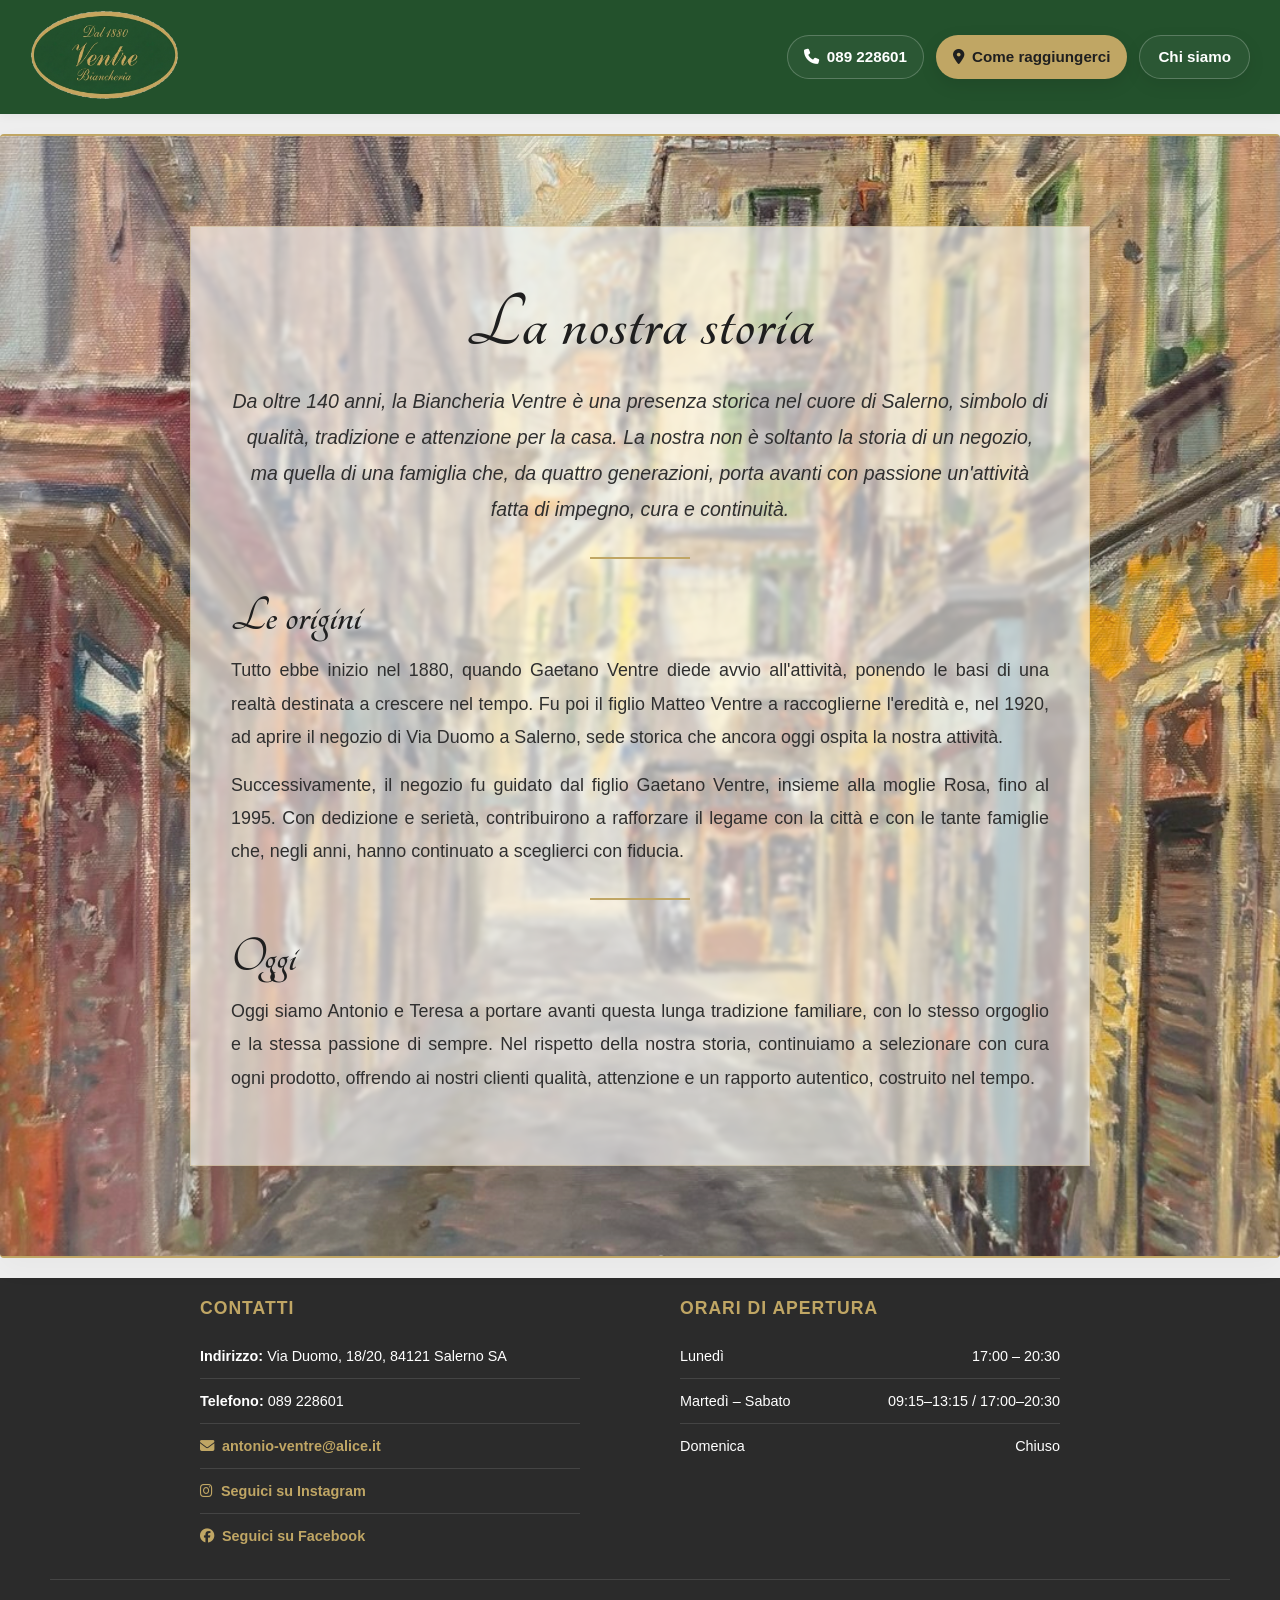
==== commit c2925187: "modifiche varie" ====
--- a/chi-siamo.html
+++ b/chi-siamo.html
@@ -44,8 +44,7 @@
                 </p>
                 <p>
                     Successivamente, il negozio fu guidato dal figlio Gaetano Ventre, insieme alla moglie Rosa,
-                    fino al 1995. Con dedizione e serietà, contribuirono a rafforzare il legame della Biancheria
-                    Ventre con la città e con le tante famiglie che, negli anni, hanno continuato a sceglierci con
+                    fino al 1995. Con dedizione e serietà, contribuirono a rafforzare il legame con la città e con le tante famiglie che, negli anni, hanno continuato a sceglierci con
                     fiducia.
                 </p>
 
--- a/style.css
+++ b/style.css
@@ -1,6 +1,6 @@
 /* =========================================
    PANNELLO DI CONTROLLO (Variabili)
-   ========================================= */
+   ========================================== */
 :root {
     --background-color: #eeeeee;
     --colore-sfondo-bar: #23512C;
@@ -118,27 +118,22 @@
 
 .btn-chi-siamo {
     color: #ffffff;
-    font-weight: 600;
-    border: 1px solid transparent;
-    padding-inline: 10px;
+    font-weight: 700;
+    background: rgba(255, 255, 255, 0.04);
+    border: 1px solid rgba(255, 255, 255, 0.22);
+    box-shadow: 0 6px 18px rgba(0, 0, 0, 0.08);
+    padding: 10px 18px;
 }
 
 .btn-chi-siamo:hover {
-    color: var(--colore-accento);
+    background: rgba(255, 255, 255, 0.10);
+    border-color: rgba(255, 255, 255, 0.38);
+    color: #ffffff;
+    transform: translateY(-1px);
 }
 
 .btn-chi-siamo::after {
-    content: '';
-    display: block;
-    width: 0;
-    height: 1.5px;
-    background: var(--colore-accento);
-    transition: width 0.3s ease;
-    margin-top: 5px;
-}
-
-.btn-chi-siamo:hover::after {
-    width: 100%;
+    display: none;
 }
 
 .telefono-header i,
@@ -195,13 +190,13 @@
 
     .btn-chi-siamo {
         min-height: 44px;
-        padding: 10px 8px;
-        font-size: 0.88rem;
-        letter-spacing: 0.5px;
+        padding: 0 14px;
+        font-size: 0.82rem;
+        letter-spacing: 0;
     }
 
     .btn-chi-siamo::after {
-        margin-top: 3px;
+        display: none;
     }
 }
 
@@ -225,7 +220,7 @@
 
 /* =========================================
    PAGINA "CHI SIAMO"
-   ========================================= */
+   ========================================== */
 
 .pagina-chi-siamo {
     padding: 20px 10px;
@@ -344,7 +339,7 @@
 
 /* =========================================
    SEZIONE MAPPA
-   ========================================= */
+   ========================================== */
 
 .sezione-mappa {
     max-width: 800px;
@@ -375,7 +370,7 @@
 
 /* =========================================
    FOOTER
-   ========================================= */
+   ========================================== */
 
 .main-footer {
     background-color: var(--colore-sfondo-footer);
@@ -508,29 +503,40 @@
 .valori {
     display: flex;
     justify-content: center;
-    align-items: flex-start;
-    gap: 0;
+    align-items: stretch;
+    gap: 24px;
     padding: 80px 80px;
     background-color: #fff;
     text-align: center;
 }
 
 .valore {
+    position: relative;
     flex: 1;
-    max-width: 320px;
-    padding: 0 60px;
-    border-right: 1px solid #e0d8cc;
+    max-width: 340px;
+    padding: 0 72px;
     display: flex;
     flex-direction: column;
     align-items: center;
-}
-
-.valore:last-child {
-    border-right: none;
+    justify-content: flex-start;
+}
+
+.valore::after {
+    content: "";
+    position: absolute;
+    top: 8%;
+    right: 0;
+    width: 1px;
+    height: 84%;
+    background-color: #e0d8cc;
+}
+
+.valore:last-child::after {
+    display: none;
 }
 
 .valore-icona {
-    font-size: 2rem;
+    font-size: 2.15rem;
     display: block;
     margin-bottom: 20px;
     color: #2c4a2e;
@@ -538,20 +544,21 @@
 
 .valore h3 {
     font-family: 'Playfair Display', serif;
-    font-size: 0.95rem;
-    margin-bottom: 12px;
+    font-size: 1.15rem;
+    margin-bottom: 14px;
     color: #2c4a2e;
     letter-spacing: 0.05em;
     text-transform: uppercase;
+    line-height: 1.35;
+    min-height: 72px;
 }
 
 .valore p {
-    font-size: 0.95rem;
+    font-size: 1.08rem;
     color: #666;
-    line-height: 1.8;
-}
-
-/* GRIGLIA CATEGORIE */
+    line-height: 1.9;
+}
+
 /* GRIGLIA CATEGORIE */
 .categorie {
     padding: 90px 20px 100px;
@@ -704,13 +711,13 @@
 
 /* =========================================
    SEZIONE NOVITÀ
-   ========================================= */
+   ========================================== */
 
 .novita {
     display: flex;
     align-items: center;
     justify-content: center;
-    gap: 80px;                        /* ← più respiro tra testo e video */
+    gap: 80px;
     padding: 70px 8%;
     background-color: #f9f6f1;
     width: 100%;
@@ -723,7 +730,7 @@
     max-width: 500px;
     display: flex;
     flex-direction: column;
-    gap: 28px;                        /* ← più spazio tra badge, titolo, testo, bottone */
+    gap: 28px;
 }
 
 .novita-tag {
@@ -741,7 +748,7 @@
 
 .novita-testo h2 {
     font-family: 'Playfair Display', serif;
-    font-size: 2.2rem;               /* ← leggermente più grande */
+    font-size: 2.2rem;
     color: #1a1a1a;
     line-height: 1.4;
 }
@@ -749,7 +756,7 @@
 .novita-testo p {
     font-size: 1.05rem;
     color: #666;
-    line-height: 2;                  /* ← più spazio tra le righe del testo */
+    line-height: 2;
 }
 
 .novita-btn {
@@ -773,8 +780,8 @@
 }
 
 .novita-video {
-    flex: 0 0 300px;                 /* ← più grande, da 260px a 300px */
-    max-height: 540px;               /* ← più alto */
+    flex: 0 0 300px;
+    max-height: 540px;
     aspect-ratio: 9/16;
     border-radius: 16px;
     overflow: hidden;
@@ -788,6 +795,7 @@
     height: 100%;
     object-fit: cover;
 }
+
 /* STRISCIA BRAND */
 .brands-strip {
     width: 100%;
@@ -853,9 +861,11 @@
 .brands-slide img.logo-xl {
     height: 180px;
 }
+
 .brands-slide img.logo-xxl {
     height: 240px;
 }
+
 @keyframes scroll-brands {
     0%   { transform: translateX(0); }
     100% { transform: translateX(-50%); }
@@ -1007,12 +1017,14 @@
         height: 220px;
     }
 }
+
 /* =========================================
    Scorrimento
-   ========================================= */
+   ========================================== */
 html {
     scroll-behavior: smooth;
 }
+
 /* =========================================
    RESPONSIVE FIXES FINALI
    Da incollare in fondo al file
@@ -1039,11 +1051,12 @@
     }
 
     .valori {
-        padding: 50px 18px;
+        padding: 50px 24px;
+        gap: 18px;
     }
 
     .valore {
-        padding: 0 18px;
+        padding: 0 24px;
     }
 
     .novita {
@@ -1063,10 +1076,14 @@
 
 @media (max-width: 768px) {
     .top-bar {
-        padding: 8px 14px;
+        padding: 8px 12px;
         min-height: 74px;
-        gap: 18px;
+        gap: 10px;
         flex-wrap: nowrap;
+        display: flex;
+        align-items: center;
+        justify-content: space-between;
+        overflow: visible;
     }
 
     .logo-container {
@@ -1075,22 +1092,25 @@
         display: flex;
         align-items: center;
         flex: 0 0 auto;
-        margin-right: 6px;
+        margin-right: 0;
+        min-width: 0;
     }
 
     .logo-img {
-        height: 54px;
+        height: 50px;
     }
 
     .info-destra {
         display: flex;
         align-items: center;
         justify-content: flex-end;
-        gap: 8px;
+        gap: 6px;
         flex-wrap: nowrap;
         width: auto;
         min-width: 0;
+        max-width: none;
         margin-left: auto;
+        overflow: visible;
     }
 
     .telefono-header span,
@@ -1100,21 +1120,39 @@
 
     .telefono-header,
     .btn-raggiungerci {
-        width: 38px;
-        min-width: 38px;
-        height: 38px;
-        min-height: 38px;
+        width: 36px;
+        min-width: 36px;
+        height: 36px;
+        min-height: 36px;
         padding: 0;
         flex-shrink: 0;
+        flex: 0 0 36px;
     }
 
     .btn-chi-siamo {
-        min-height: 38px;
-        padding: 8px 8px;
-        font-size: 0.78rem;
-        letter-spacing: 0.2px;
-        flex-shrink: 0;
+        order: 0;
+        width: auto;
+        min-width: 120px;
+        height: 36px;
+        min-height: 36px;
+        padding: 0 14px;
+        font-size: 0.72rem;
+        font-weight: 700;
+        letter-spacing: 0;
+        flex: 0 0 auto;
         white-space: nowrap;
+        border-radius: 999px;
+        background: rgba(255, 255, 255, 0.08);
+        border: 1px solid rgba(255, 255, 255, 0.22);
+        color: #ffffff;
+        display: inline-flex;
+        align-items: center;
+        justify-content: center;
+        max-width: none;
+        overflow: visible;
+        text-overflow: clip;
+        line-height: 1;
+        box-shadow: none;
     }
 
     .btn-chi-siamo::after {
@@ -1159,15 +1197,15 @@
         flex-direction: row;
         justify-content: center;
         align-items: stretch;
-        padding: 26px 8px;
-        gap: 0;
+        padding: 30px 12px;
+        gap: 10px;
     }
 
     .valore {
         flex: 1;
         max-width: none;
         min-width: 0;
-        padding: 16px 10px;
+        padding: 18px 14px;
         border-right: 1px solid #e0d8cc;
         border-bottom: none;
     }
@@ -1177,20 +1215,21 @@
     }
 
     .valore-icona {
-        font-size: 1.5rem;
+        font-size: 1.7rem;
         margin-bottom: 12px;
     }
 
     .valore h3 {
-        font-size: 0.72rem;
-        line-height: 1.35;
-        margin-bottom: 8px;
+        font-size: 0.84rem;
+        line-height: 1.4;
+        margin-bottom: 10px;
         letter-spacing: 0.03em;
+        min-height: 46px;
     }
 
     .valore p {
-        font-size: 0.74rem;
-        line-height: 1.45;
+        font-size: 0.84rem;
+        line-height: 1.55;
     }
 
     .brands-strip {
@@ -1373,12 +1412,12 @@
     }
 
     .storia-con-sfondo .storia-box {
-    max-width: 88%;
-    padding: 24px 16px;
-    background: rgba(255, 255, 255, 0.62);
-    backdrop-filter: blur(2px);
-    -webkit-backdrop-filter: blur(2px);
-}
+        max-width: 88%;
+        padding: 24px 16px;
+        background: rgba(255, 255, 255, 0.62);
+        backdrop-filter: blur(2px);
+        -webkit-backdrop-filter: blur(2px);
+    }
 
     .hero-categoria img {
         height: 240px;
@@ -1435,34 +1474,40 @@
     .top-bar {
         padding: 8px 10px;
         min-height: 68px;
-        gap: 14px;
+        gap: 8px;
     }
 
     .logo-container {
-        margin-right: 4px;
+        margin-right: 0;
     }
 
     .logo-img {
-        height: 46px;
+        height: 44px;
     }
 
     .info-destra {
-        gap: 7px;
+        gap: 5px;
         margin-left: auto;
+        overflow: visible;
     }
 
     .telefono-header,
     .btn-raggiungerci {
-        width: 36px;
-        min-width: 36px;
-        height: 36px;
-        min-height: 36px;
+        width: 34px;
+        min-width: 34px;
+        height: 34px;
+        min-height: 34px;
+        flex: 0 0 34px;
     }
 
     .btn-chi-siamo {
-        min-height: 36px;
-        font-size: 0.72rem;
-        padding: 7px 6px;
+        min-width: 112px;
+        height: 34px;
+        min-height: 34px;
+        padding: 0 12px;
+        font-size: 0.66rem;
+        max-width: none;
+        overflow: visible;
     }
 
     .hero {
@@ -1484,25 +1529,28 @@
     }
 
     .valori {
-        padding: 22px 4px;
+        padding: 24px 6px;
+        gap: 6px;
     }
 
     .valore {
-        padding: 14px 6px;
+        padding: 16px 8px;
     }
 
     .valore-icona {
-        font-size: 1.3rem;
+        font-size: 1.4rem;
         margin-bottom: 10px;
     }
 
     .valore h3 {
-        font-size: 0.64rem;
+        font-size: 0.7rem;
+        line-height: 1.35;
+        min-height: 40px;
     }
 
     .valore p {
-        font-size: 0.68rem;
-        line-height: 1.35;
+        font-size: 0.72rem;
+        line-height: 1.4;
     }
 
     .categorie-titolo,
@@ -1546,9 +1594,11 @@
     }
 
     .btn-chi-siamo {
-        font-size: 0.7rem;
-        letter-spacing: 0.1px;
-        padding: 7px 5px;
+        min-width: 104px;
+        font-size: 0.62rem;
+        padding: 0 10px;
+        max-width: none;
+        overflow: visible;
     }
 
     .titolo-storia {
@@ -1559,6 +1609,7 @@
         font-size: 1.85rem;
     }
 }
+
 .brands-scroll {
     width: 100%;
     overflow: hidden;
